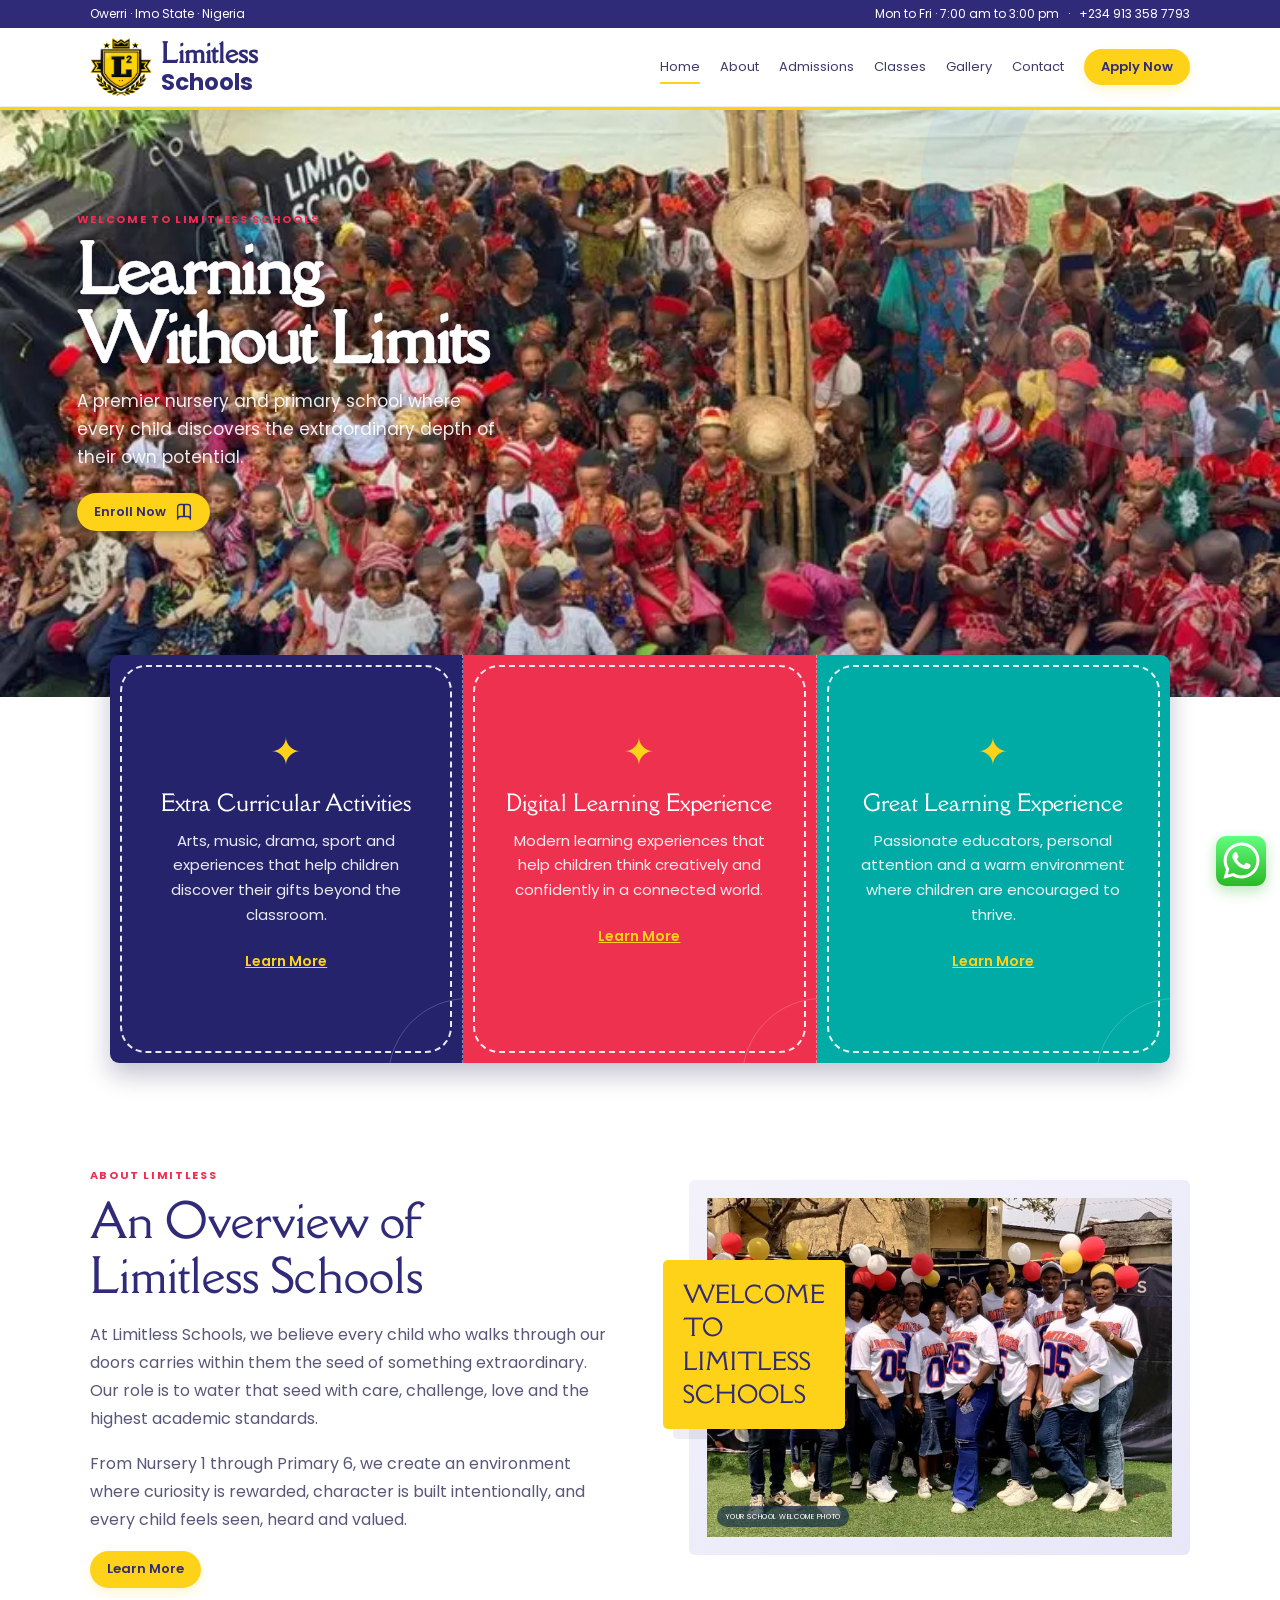
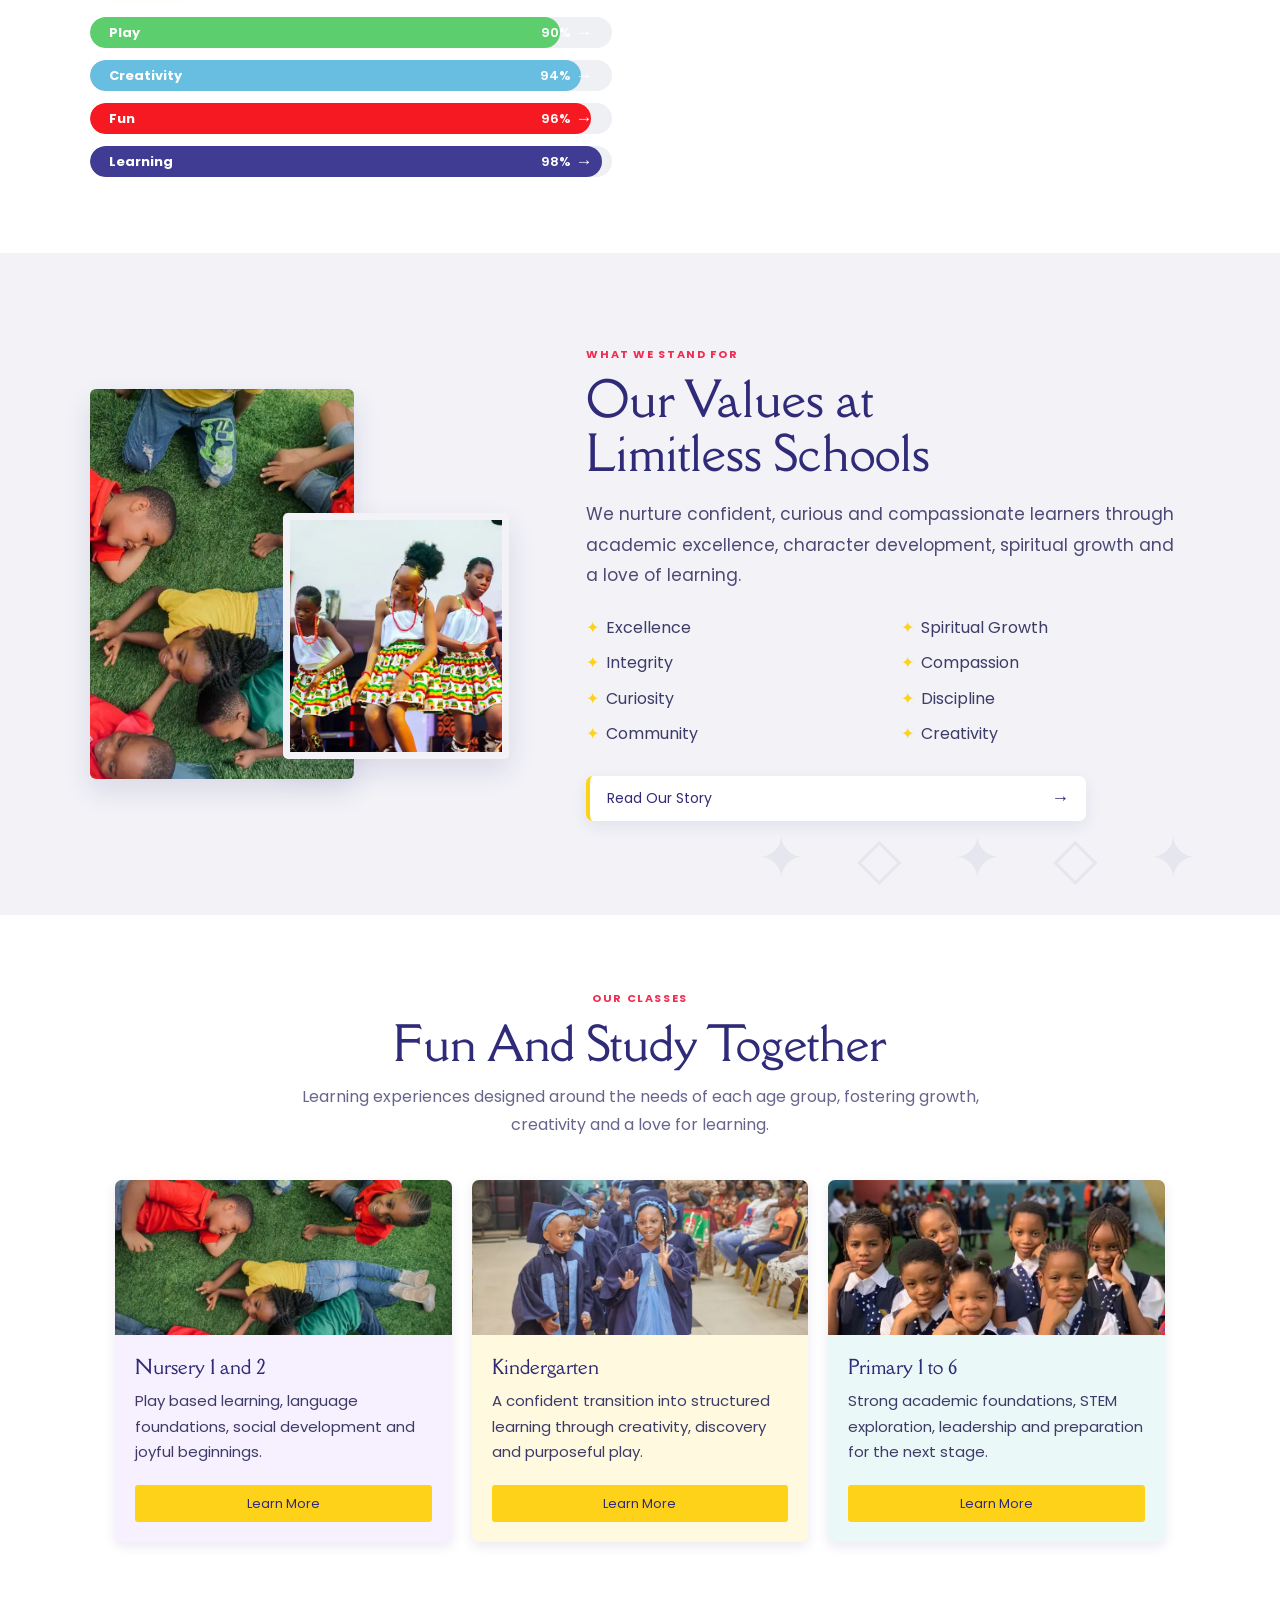
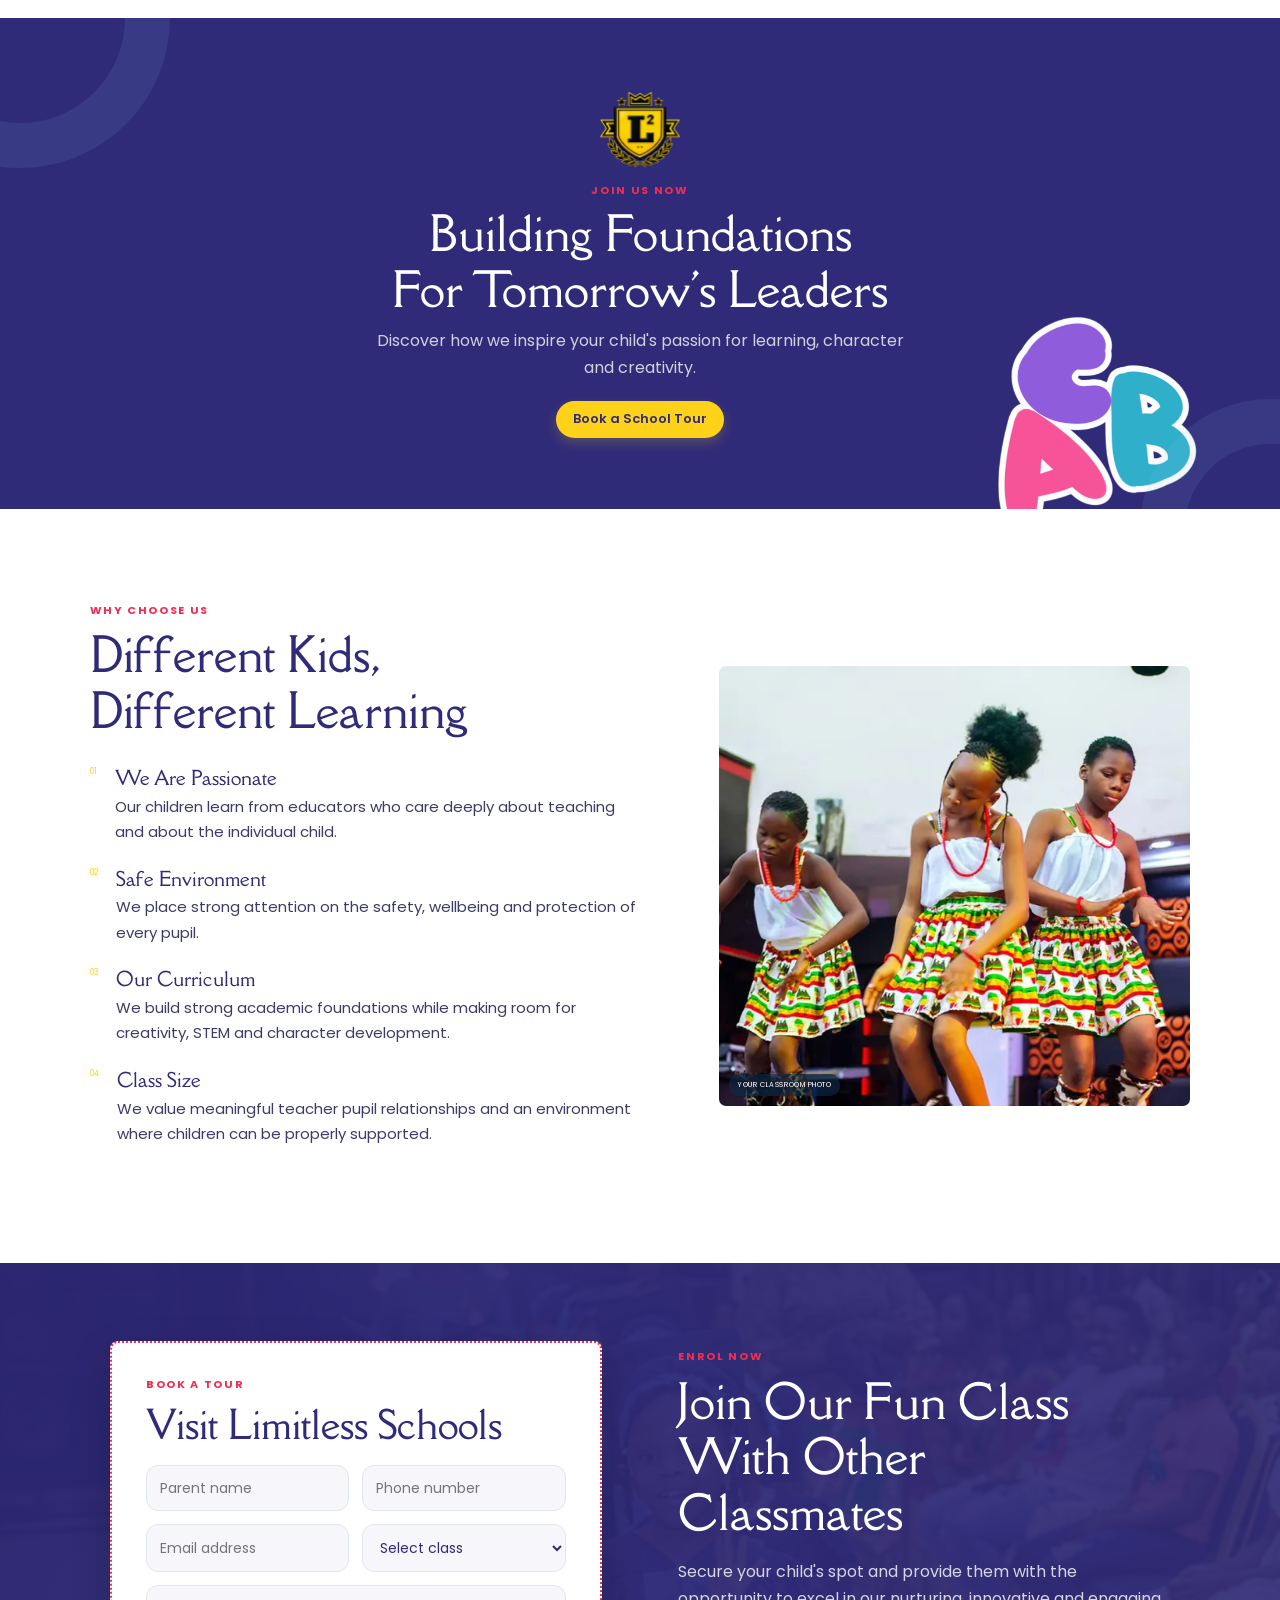
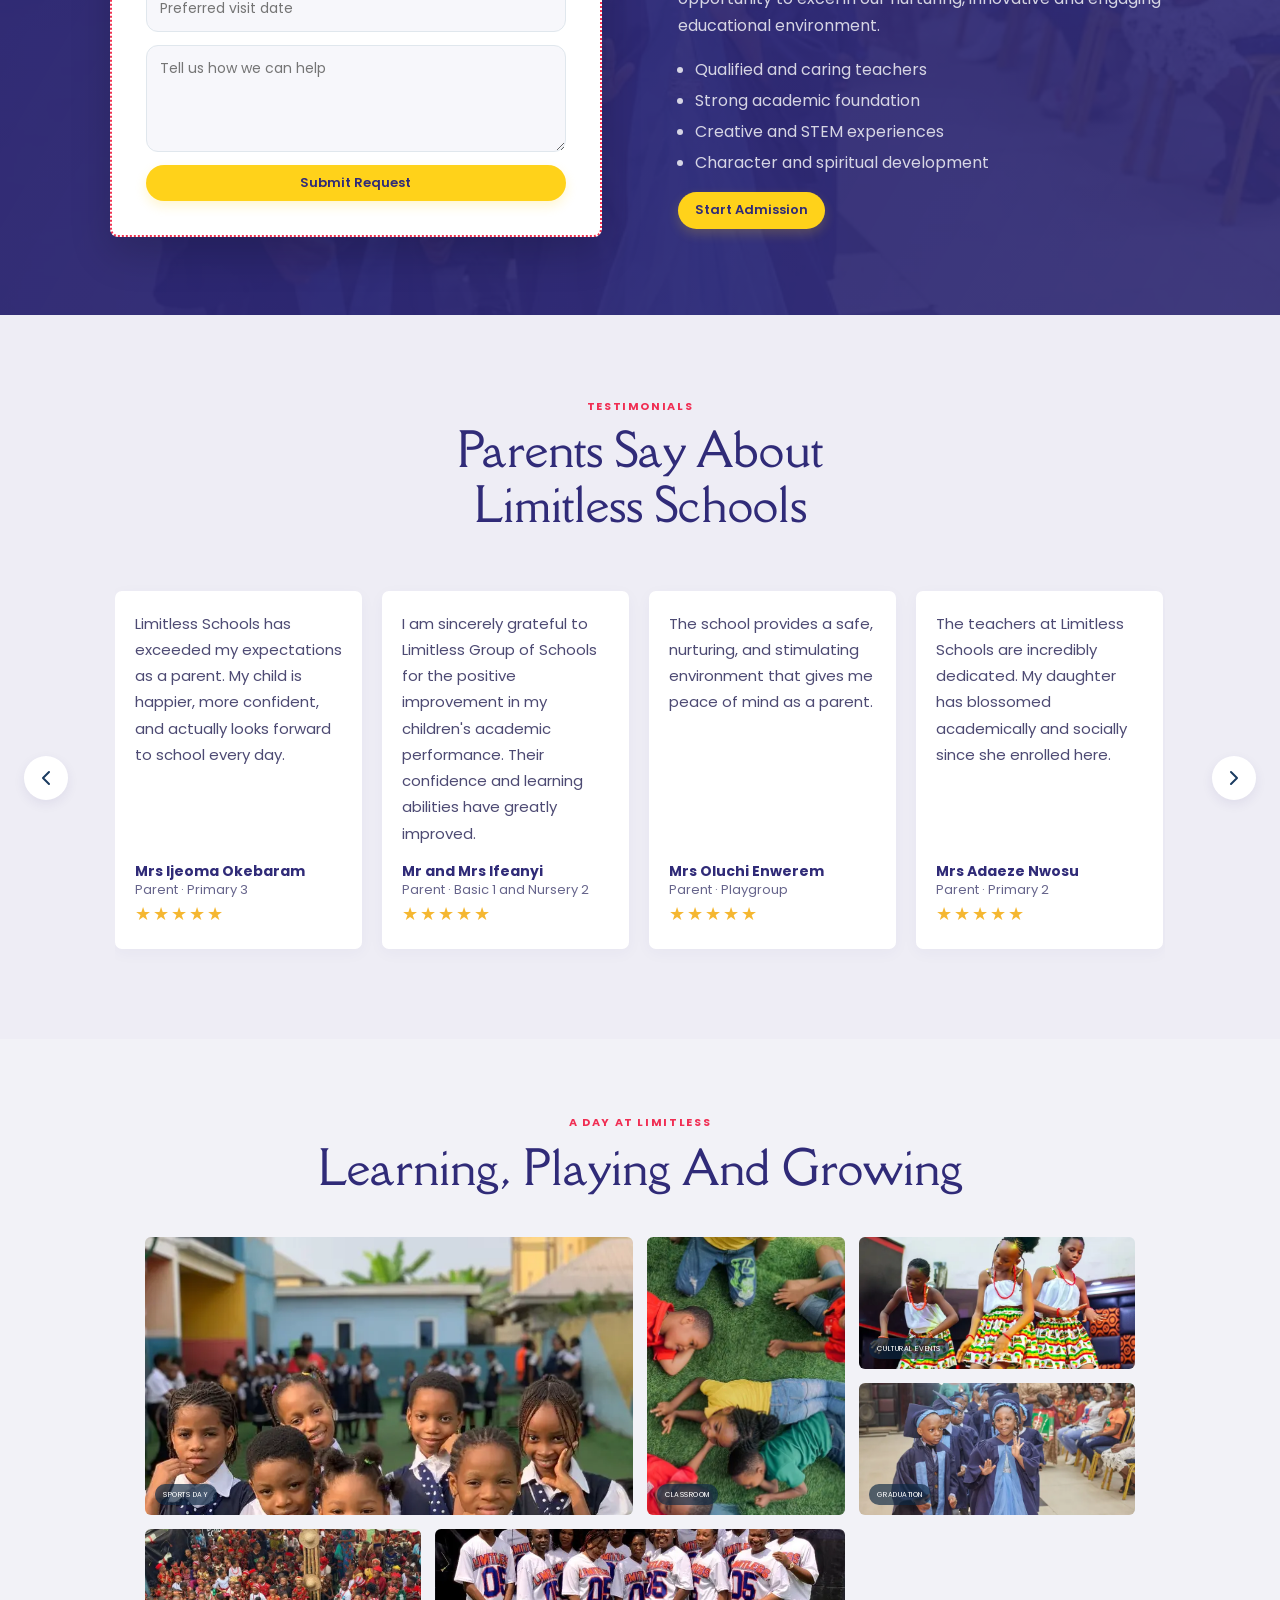
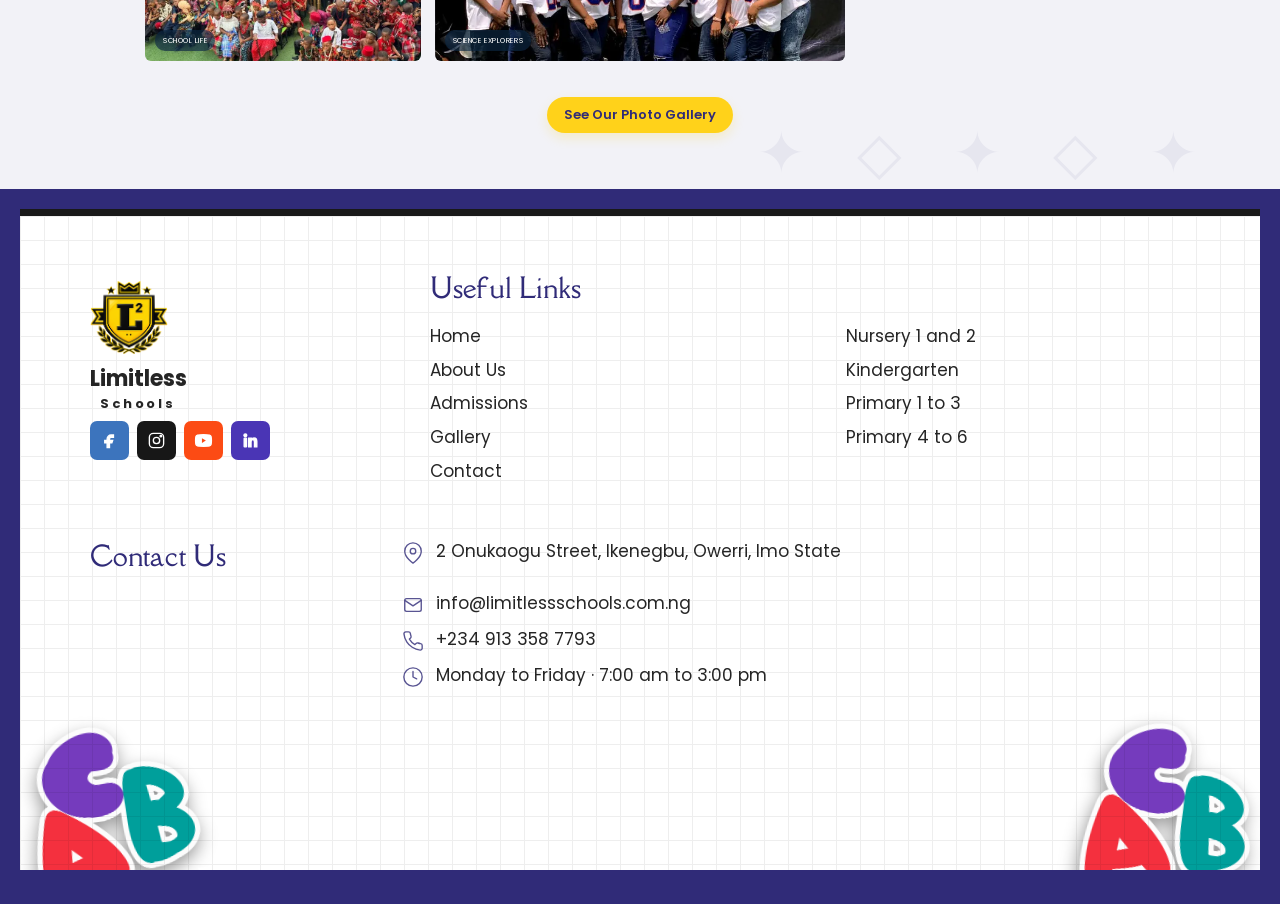
==== index.html @ 79d4da6c "Initial commit with Limitless Schools template" ====
<!doctype html><html lang="en"><head><meta charset="utf-8"><meta name="viewport" content="width=device-width,initial-scale=1"><title>Home | Limitless Schools</title><meta name="description" content="Limitless Schools in Owerri, Imo State. Nursery and primary education focused on excellence, character and limitless potential."><link rel="preconnect" href="https://fonts.googleapis.com"><link rel="preconnect" href="https://fonts.gstatic.com" crossorigin><link href="https://fonts.googleapis.com/css2?family=Della+Respira&family=Poppins:wght@400;500;600;700&display=swap" rel="stylesheet"><link rel="stylesheet" href="assets/css/style.css"></head><body><div class="topbar"><span>Owerri · Imo State · Nigeria</span><span>Mon to Fri · 7:00 am to 3:00 pm &nbsp; · &nbsp; +234 913 358 7793</span></div><header class="nav"><a class="brand" href="index.html"><img class="brandmark" src="assets/images/logo.png" alt="Limitless Schools logo"><span class="brandtext">Limitless<small>Schools</small></span></a><button class="menu" aria-label="Menu">☰</button><nav class="navlinks"><a class="active" href="index.html">Home</a><a class="" href="about.html">About</a><a class="" href="admissions.html">Admissions</a><a class="" href="classes.html">Classes</a><a class="" href="gallery.html">Gallery</a><a class="" href="contact.html">Contact</a><a class="navcta" href="admissions.html">Apply Now →</a></nav></header><main><section class="hero hero-carousel" aria-label="Limitless Schools highlights">
<div class="hero-slides" aria-live="polite">
  <div class="hero-slide active" data-title="Limits only exist in the mind"></div>
  <div class="hero-slide" data-title="Learning, Playing And Growing Together" data-kicker="A joyful place to learn" data-copy="We create memorable learning experiences that help children build confidence, character, creativity and curiosity."></div>
  <div class="hero-slide" data-title="Culture, Creativity And Confidence" data-kicker="Every child can shine" data-copy="From cultural expression to performance and teamwork, children are encouraged to discover their gifts."></div>
  <div class="hero-slide" data-title="Strong Foundations For A Limitless Future" data-kicker="Excellence with purpose" data-copy="Our nurturing environment combines strong academics with character, community and purposeful experiences."></div>
</div>
<div class="heroimg"></div><div class="heroart"></div><div class="hero-content"><p class="eyebrow hero-kicker">Welcome to Limitless Schools</p><h1 class="hero-title">Nurturing Young Minds,<br>Where Every Child's<br>Journey Begins</h1><p class="hero-copy">A premier nursery and primary school where every child discovers the extraordinary depth of their own potential.</p><a class="btn" href="admissions.html">Apply for Admission</a></div>
<div class="hero-controls"><button class="hero-prev" aria-label="Previous slide">‹</button><div class="hero-dots"><button class="hero-dot active" data-slide="0" aria-label="Go to slide 1"></button><button class="hero-dot" data-slide="1" aria-label="Go to slide 2"></button><button class="hero-dot" data-slide="2" aria-label="Go to slide 3"></button><button class="hero-dot" data-slide="3" aria-label="Go to slide 4"></button></div><button class="hero-next" aria-label="Next slide">›</button></div><div class="hero-progress"><span></span></div><div class="hero-features"><article class="feature"><div class="star">✦</div><h3>Extra Curricular Activities</h3><p>Arts, music, drama, sport and experiences that help children discover their gifts beyond the classroom.</p><a href="about.html">Learn More</a></article><article class="feature"><div class="star">✦</div><h3>Digital Learning Experience</h3><p>Modern learning experiences that help children think creatively and confidently in a connected world.</p><a href="about.html">Learn More</a></article><article class="feature"><div class="star">✦</div><h3>Great Learning Experience</h3><p>Passionate educators, personal attention and a warm environment where children are encouraged to thrive.</p><a href="classes.html">Learn More</a></article></div></section><section class="section split reveal"><div><p class="eyebrow">About Limitless</p><h2>An Overview of<br>Limitless Schools</h2><p class="copy">At Limitless Schools, we believe every child who walks through our doors carries within them the seed of something extraordinary. Our role is to water that seed with care, challenge, love and the highest academic standards.</p><p class="copy">From Nursery 1 through Primary 6, we create an environment where curiosity is rewarded, character is built intentionally, and every child feels seen, heard and valued.</p><a class="btn" href="about.html">Learn More →</a><div class="progress"><div class="progressrow">Play <b>90%</b><div class="track"><i style="width:90%"></i></div></div><div class="progressrow">Creativity <b>94%</b><div class="track"><i style="width:94%"></i></div></div><div class="progressrow">Fun <b>96%</b><div class="track"><i style="width:96%"></i></div></div><div class="progressrow">Learning <b>98%</b><div class="track"><i style="width:98%"></i></div></div></div></div><div class="about-visual"><div class="imagebox"><span>Your school welcome photo</span></div><div class="welcome">WELCOME<br>TO<br>LIMITLESS<br>SCHOOLS</div></div></section><section class="section gray values-grid reveal"><div class="layers"><div class="one"></div><div class="two"></div></div><div><p class="eyebrow">What We Stand For</p><h2>Our Values at<br>Limitless Schools</h2><p class="copy">We nurture confident, curious and compassionate learners through academic excellence, character development, spiritual growth and a love of learning.</p><ul class="values-list"><li>Excellence</li><li>Spiritual Growth</li><li>Integrity</li><li>Compassion</li><li>Curiosity</li><li>Discipline</li><li>Community</li><li>Creativity</li></ul><a class="pill" href="about.html">Read Our Story <span>→</span></a></div></section><section class="section reveal"><div class="center"><p class="eyebrow">Our Classes</p><h2>Fun And Study Together</h2><p>Learning experiences designed around the needs of each age group, fostering growth, creativity and a love for learning.</p></div><div class="cards"><article class="card"><div class="cardimg"><span>Nursery 1 and 2</span></div><div class="cardbody"><h3>Nursery 1 and 2</h3><p>Play based learning, language foundations, social development and joyful beginnings.</p></div><a class="cardlink" href="classes.html">Learn More →</a></article><article class="card"><div class="cardimg"><span>Kindergarten</span></div><div class="cardbody"><h3>Kindergarten</h3><p>A confident transition into structured learning through creativity, discovery and purposeful play.</p></div><a class="cardlink" href="classes.html">Learn More →</a></article><article class="card"><div class="cardimg"><span>Primary 1 to 6</span></div><div class="cardbody"><h3>Primary 1 to 6</h3><p>Strong academic foundations, STEM exploration, leadership and preparation for the next stage.</p></div><a class="cardlink" href="classes.html">Learn More →</a></article></div></section><section class="cta-band reveal"><div class="seal"><img src="assets/images/logo.png" alt="Limitless Schools"></div><p class="eyebrow">Join Us Now</p><h2>Building Foundations<br>For Tomorrow's Leaders</h2><p>Discover how we inspire your child's passion for learning, character and creativity.</p><a class="btn" href="admissions.html">Book a School Tour →</a></section><section class="section whygrid reveal"><div><p class="eyebrow">Why Choose Us</p><h2>Different Kids,<br>Different Learning</h2><div class="whyitem"><span>01</span><div><h3>We Are Passionate</h3><p>Our children learn from educators who care deeply about teaching and about the individual child.</p></div></div><div class="whyitem"><span>02</span><div><h3>Safe Environment</h3><p>We place strong attention on the safety, wellbeing and protection of every pupil.</p></div></div><div class="whyitem"><span>03</span><div><h3>Our Curriculum</h3><p>We build strong academic foundations while making room for creativity, STEM and character development.</p></div></div><div class="whyitem"><span>04</span><div><h3>Class Size</h3><p>We value meaningful teacher pupil relationships and an environment where children can be properly supported.</p></div></div></div><div class="whyimg"><span>Your classroom photo</span></div></section><section class="booking reveal"><div class="formbox"><p class="eyebrow">Book A Tour</p><h2>Visit Limitless Schools</h2><form class="formgrid"><div class="two"><input placeholder="Parent name"><input placeholder="Phone number"></div><div class="two"><input placeholder="Email address"><select><option>Select class</option><option>Nursery 1</option><option>Nursery 2</option><option>Kindergarten</option><option>Primary 1 to 3</option><option>Primary 4 to 6</option></select></div><input placeholder="Preferred visit date"><textarea rows="4" placeholder="Tell us how we can help"></textarea><button class="btn" type="button">Submit Request →</button></form></div><div class="bookingcopy"><p class="eyebrow">Enrol Now</p><h2>Join Our Fun Class With Other Classmates</h2><p>Secure your child's spot and provide them with the opportunity to excel in our nurturing, innovative and engaging educational environment.</p><ul><li>Qualified and caring teachers</li><li>Strong academic foundation</li><li>Creative and STEM experiences</li><li>Character and spiritual development</li></ul><a class="btn" href="admissions.html">Start Admission →</a></div></section><section class="testimonials reveal"><div class="center"><p class="eyebrow">Testimonials</p><h2>Parents Say About<br>Limitless Schools</h2></div><div class="test-carousel"><div class="test-prev" role="button" tabindex="0" aria-label="Previous"><svg width="24" height="24" viewBox="0 0 24 24" fill="none" stroke="currentColor" stroke-width="2" stroke-linecap="round" stroke-linejoin="round"><path d="M15 18l-6-6 6-6"/></svg></div><div class="testgrid"><article class="testimonial"><p>Limitless Schools has exceeded my expectations as a parent. My child is happier, more confident, and actually looks forward to school every day.</p><strong>Mrs Ijeoma Okebaram</strong><small>Parent · Primary 3</small><div class="stars">★★★★★</div></article><article class="testimonial"><p>I am sincerely grateful to Limitless Group of Schools for the positive improvement in my children's academic performance. Their confidence and learning abilities have greatly improved.</p><strong>Mr and Mrs Ifeanyi</strong><small>Parent · Basic 1 and Nursery 2</small><div class="stars">★★★★★</div></article><article class="testimonial"><p>The school provides a safe, nurturing, and stimulating environment that gives me peace of mind as a parent.</p><strong>Mrs Oluchi Enwerem</strong><small>Parent · Playgroup</small><div class="stars">★★★★★</div></article><article class="testimonial"><p>The teachers at Limitless Schools are incredibly dedicated. My daughter has blossomed academically and socially since she enrolled here.</p><strong>Mrs Adaeze Nwosu</strong><small>Parent · Primary 2</small><div class="stars">★★★★★</div></article><article class="testimonial"><p>What I love most about Limitless Schools is how they balance academics with character development. My son is becoming a well-rounded young leader.</p><strong>Mr Chukwuemeka Obi</strong><small>Parent · Primary 5</small><div class="stars">★★★★★</div></article><article class="testimonial"><p>From the moment we visited, we knew this was the right school for our children. The warmth, structure and excellence are evident everywhere.</p><strong>Mrs Ngozi Eze</strong><small>Parent · Nursery 1</small><div class="stars">★★★★★</div></article></div><div class="test-next" role="button" tabindex="0" aria-label="Next"><svg width="24" height="24" viewBox="0 0 24 24" fill="none" stroke="currentColor" stroke-width="2" stroke-linecap="round" stroke-linejoin="round"><path d="M9 18l6-6-6-6"/></svg></div></div></section><section class="section gray reveal"><div class="center"><p class="eyebrow">A Day At Limitless</p><h2>Learning, Playing And Growing</h2></div><div class="gallerygrid"><div class="galleryitem wide tall"><span>Sports Day</span></div><div class="galleryitem tall"><span>Classroom</span></div><div class="galleryitem"><span>Cultural Events</span></div><div class="galleryitem"><span>Graduation</span></div><div class="galleryitem"><span>School Life</span></div><div class="galleryitem wide"><span>Science Explorers</span></div></div><div style="text-align:center"><a class="btn" href="gallery.html">See Our Photo Gallery →</a></div></section></main><footer><div class="footergrid"><div><a class="brand footbrand" href="index.html"><img class="brandmark" src="assets/images/logo.png" alt="Limitless Schools logo"><span class="brandtext">Limitless<small>Schools</small></span></a><p>Limits only exist in the mind.</p><p>Shaping curious, confident, and compassionate young leaders in Owerri.</p></div><div><h4>Useful Links</h4><a href="index.html">Home</a><a href="about.html">About Us</a><a href="admissions.html">Admissions</a><a href="gallery.html">Gallery</a><a href="contact.html">Contact</a></div><div><h4>Programmes</h4><a href="classes.html">Nursery 1 and 2</a><a href="classes.html">Kindergarten</a><a href="classes.html">Primary 1 to 3</a><a href="classes.html">Primary 4 to 6</a></div><div class="contact-info"><h4>Contact Us</h4><span><svg width="18" height="18" viewBox="0 0 24 24" fill="none" stroke="currentColor" stroke-width="1.5" stroke-linecap="round" stroke-linejoin="round"><path d="M21 10c0 7-9 13-9 13s-9-6-9-13a9 9 0 0 1 18 0z"/><circle cx="12" cy="10" r="3"/></svg>2 Onukaogu Street, Ikenegbu, Owerri, Imo State</span><a href="mailto:info@limitlessschools.com.ng"><svg width="18" height="18" viewBox="0 0 24 24" fill="none" stroke="currentColor" stroke-width="1.5" stroke-linecap="round" stroke-linejoin="round"><rect x="3" y="5" width="18" height="14" rx="2"/><path d="M3 7l9 6 9-6"/></svg>info@limitlessschools.com.ng</a><a href="tel:+2349133587793"><svg width="18" height="18" viewBox="0 0 24 24" fill="none" stroke="currentColor" stroke-width="1.5" stroke-linecap="round" stroke-linejoin="round"><path d="M22 16.92v3a2 2 0 0 1-2.18 2 19.79 19.79 0 0 1-8.63-3.07 19.5 19.5 0 0 1-6-6 19.79 19.79 0 0 1-3.07-8.67A2 2 0 0 1 4.11 2h3a2 2 0 0 1 2 1.72 12.84 12.84 0 0 0 .7 2.81 2 2 0 0 1-.45 2.11L8.09 9.91a16 16 0 0 0 6 6l1.27-1.27a2 2 0 0 1 2.11-.45 12.84 12.84 0 0 0 2.81.7A2 2 0 0 1 22 16.92z"/></svg>+234 913 358 7793</a><span><svg width="18" height="18" viewBox="0 0 24 24" fill="none" stroke="currentColor" stroke-width="1.5" stroke-linecap="round" stroke-linejoin="round"><circle cx="12" cy="12" r="10"/><path d="M12 6v6l4 2"/></svg>Monday to Friday · 7:00 am to 3:00 pm</span></div></div><div class="bottom"><span>© 2026 Limitless Schools. All rights reserved.</span><span>Excellence · Integrity · Limitless Potential</span></div></footer><a class="wa" href="https://wa.me/2349133587793" aria-label="WhatsApp">◔</a><script src="assets/js/main.js"></script></body></html>
---- assets/css/style.css ----
@import url('https://fonts.googleapis.com/css2?family=Della+Respira&family=Poppins:wght@400;500;600;700&display=swap');
:root{--navy:#1A3B60;--blue:#8CBAE6;--gold:#E2A42D;--mist:#f3f6f8;--ink:#263b50;--muted:#647588;--line:#dce5ec;--white:#fff;--shadow:0 14px 40px rgba(26,59,96,.12)}
*,*::before,*::after{box-sizing:border-box}html{scroll-behavior:smooth;overflow-x:hidden}body{margin:0;max-width:100%;overflow-x:hidden;font-family:"Della Respira",serif;color:var(--ink);background:#fff;line-height:1.65;-webkit-font-smoothing:antialiased}img{display:block;max-width:100%;height:auto}a{color:inherit;text-decoration:none}button,input,select,textarea{font:inherit}button{cursor:pointer}.topbar{min-height:31px;padding:6px clamp(16px,6vw,88px);display:flex;justify-content:space-between;align-items:center;gap:20px;background:var(--navy);color:#fff;font-size:9px}.nav{position:sticky;top:0;z-index:50;min-height:68px;padding:10px clamp(16px,6vw,88px);display:flex;align-items:center;justify-content:space-between;gap:24px;background:#fff;box-shadow:0 2px 18px rgba(26,59,96,.08)}.brand{display:flex;align-items:center;gap:9px;min-width:0;color:var(--navy)}.brandmark{flex:0 0 62px;width:62px;height:62px;border-radius:50%;display:block;object-fit:contain;align-self:center}.brandtext{font-size:35px;line-height:1.2;white-space:nowrap;align-self:center;display:flex;flex-direction:column;justify-content:center}.brandtext small{display:block;margin-top:3px;font-family:"Poppins",sans-serif;font-size:20px;line-height:1.2}.navlinks{display:flex;align-items:center;gap:22px;min-width:0;font-size:9px}.navlinks a{position:relative;white-space:nowrap}.navlinks a:not(.navcta)::after{content:"";position:absolute;left:0;bottom:-7px;width:0;height:2px;background:var(--gold);transition:width .25s}.navlinks a:hover::after,.navlinks a.active::after{width:100%}.navcta,.btn{display:inline-flex;align-items:center;justify-content:center;gap:9px;border:0;border-radius:24px;padding:11px 18px;background:var(--gold);color:var(--navy);font-size:9px;box-shadow:0 8px 20px rgba(226,164,45,.18);transition:transform .25s,box-shadow .25s}.navcta:hover,.btn:hover{transform:translateY(-2px);box-shadow:0 12px 28px rgba(226,164,45,.3)}.menu{display:none;border:0;background:transparent;color:var(--navy);font-size:24px}
.hero{position:relative;min-height:650px;padding:0 clamp(16px,6vw,88px);display:flex;align-items:flex-start;overflow:hidden;background:var(--navy)}.heroimg{position:absolute;inset:0;background-image:linear-gradient(90deg,rgba(13,39,63,.92),rgba(26,59,96,.72) 43%,rgba(26,59,96,.28)),url("../images/photo5.webp");background-size:cover;background-position:center 35%}.heroart{position:absolute;right:-160px;top:-170px;width:520px;height:520px;border-radius:50%;border:90px solid rgba(140,186,230,.14)}.hero-content{position:relative;z-index:2;max-width:670px;padding-top:112px;color:#fff}.eyebrow{margin:0 0 8px;color:var(--gold);font-size:9px;line-height:1.4;letter-spacing:.15em;text-transform:uppercase}.hero h1{margin:0 0 14px;font-size:clamp(42px,6vw,74px);line-height:1.02;letter-spacing:-.02em}.hero-content>p:not(.eyebrow){max-width:520px;margin:0 0 22px;color:rgba(255,255,255,.9);font-size:12px}.hero-features{position:absolute;z-index:4;left:clamp(16px,6vw,88px);right:clamp(16px,6vw,88px);bottom:0;display:grid;grid-template-columns:repeat(3,minmax(0,1fr));box-shadow:0 14px 35px rgba(0,0,0,.18)}.feature{min-width:0;min-height:168px;padding:18px 20px;color:#fff;border-right:1px dashed rgba(255,255,255,.45)}.feature:last-child{border-right:0}.feature:nth-child(1){background:var(--navy)}.feature:nth-child(2){background:#d64f49}.feature:nth-child(3){background:#139b96}.star{color:var(--gold);font-size:16px}.feature h3{margin:5px 0 6px;font-size:13px;line-height:1.3}.feature p{margin:0 0 7px;font-size:8.5px;line-height:1.55;color:rgba(255,255,255,.9)}.feature a{font-size:8px;text-decoration:underline}
.section{width:100%;max-width:100%;padding:84px clamp(16px,8vw,116px)}.section.split{display:grid;grid-template-columns:minmax(0,1.1fr) minmax(0,.9fr);gap:7%;align-items:center}h1,h2,h3,h4,p{overflow-wrap:anywhere}h2{margin:0 0 17px;color:var(--navy);font-size:clamp(30px,4vw,50px);line-height:1.14}.copy{font-size:10px;line-height:1.8;color:var(--ink);max-width:700px}.about-visual{position:relative;min-height:400px;padding:25px;background:var(--mist)}.imagebox,.whyimg,.personphoto,.classimg,.map{overflow:hidden;background:var(--blue);position:relative}.imagebox{min-height:350px;background-image:url("../images/photo7.webp");background-size:cover;background-position:center}.imagebox span,.whyimg span,.personphoto span,.classimg span,.galleryitem span{position:absolute;left:10px;bottom:10px;padding:5px 8px;border-radius:10px;color:#fff;background:rgba(13,40,68,.65);font-size:7px;letter-spacing:.08em;text-transform:uppercase}.welcome{position:absolute;left:0;top:105px;padding:14px 16px;background:var(--navy);color:#fff;font-size:18px;line-height:1.45;box-shadow:var(--shadow)}.progress{margin-top:22px;max-width:520px}.progressrow{font-size:8px;margin:7px 0}.progressrow b{float:right;font-weight:400}.track{height:5px;margin-top:4px;border-radius:99px;background:#e8eef3;overflow:hidden}.track i{display:block;height:100%;background:var(--navy);border-radius:99px}
.gray{background:#f1f3f3}.values-grid{display:grid;grid-template-columns:minmax(0,1fr) minmax(0,1fr);gap:8%;align-items:center}.layers{height:420px;position:relative}.layers .one,.layers .two{position:absolute;background-size:cover;background-position:center;border-radius:5px;box-shadow:var(--shadow)}.layers .one{left:0;top:0;width:58%;height:100%;background-image:url("../images/photo2.webp")}.layers .two{right:0;bottom:20px;width:50%;height:67%;border:7px solid #f1f3f3;background-image:url("../images/photo1.webp")}.values-list{padding:0;margin:20px 0;display:grid;grid-template-columns:repeat(2,minmax(0,1fr));gap:6px 16px;list-style:none;font-size:9px}.values-list li::before{content:"✦";color:var(--gold);margin-right:7px}.pill{display:flex;justify-content:space-between;align-items:center;max-width:430px;padding:9px 14px;border-radius:22px;background:#fff;color:var(--navy);box-shadow:0 5px 16px rgba(26,59,96,.08);font-size:8px}
.center{text-align:center;max-width:700px;margin:0 auto 36px}.center>p:not(.eyebrow){font-size:9px;color:var(--muted)}.cards{display:grid;grid-template-columns:repeat(3,minmax(0,1fr));gap:14px}.card{min-width:0;overflow:hidden;border:1px solid var(--line);border-radius:5px;background:#fff;box-shadow:0 6px 18px rgba(26,59,96,.08);transition:.25s}.card:hover{transform:translateY(-5px);box-shadow:0 16px 30px rgba(26,59,96,.13)}.cardimg{height:210px;background-size:cover;background-position:center}.card:nth-child(1) .cardimg{background-image:url("../images/photo2.webp")}.card:nth-child(2) .cardimg{background-image:url("../images/photo4.webp")}.card:nth-child(3) .cardimg{background-image:url("../images/photo5.webp");background-position:center 70%}.cardimg span{display:none}.cardbody{padding:16px}.cardbody h3{margin:0 0 7px;color:var(--navy);font-size:15px}.cardbody p{margin:0;min-height:52px;font-size:8.5px}.cardlink{display:block;margin:0 16px 16px;padding:8px;text-align:center;background:var(--gold);border-radius:2px;color:var(--navy);font-size:8px}
.cta-band{position:relative;overflow:hidden;padding:72px 16px;text-align:center;background:var(--navy);color:#fff}.cta-band::before,.cta-band::after{content:"";position:absolute;border-radius:50%;border:45px solid rgba(140,186,230,.1)}.cta-band::before{width:300px;height:300px;left:-130px;top:-150px}.cta-band::after{width:260px;height:260px;right:-120px;bottom:-150px}.seal{position:relative;z-index:1;width:80px;height:80px;margin:0 auto 14px;display:grid;place-items:center}.seal img{width:100%;height:100%;object-fit:contain}.cta-band h2{position:relative;z-index:1;color:#fff;margin-bottom:10px}.cta-band>p:not(.eyebrow){position:relative;z-index:1;max-width:550px;margin:0 auto 20px;font-size:9px;color:rgba(255,255,255,.78)}.whygrid{display:grid;grid-template-columns:minmax(0,1fr) minmax(0,1fr);gap:8%;align-items:center}.whyitem{display:flex;gap:16px;margin:17px 0}.whyitem>span{color:var(--gold);font-size:8px;flex:0 0 auto}.whyitem h3{margin:0 0 3px;color:var(--navy);font-size:13px}.whyitem p{margin:0;font-size:8.5px}.whyimg{min-height:490px;background-image:url("../images/photo1.webp");background-size:cover;background-position:center}
.booking{display:grid;grid-template-columns:minmax(0,1fr) minmax(0,1fr);gap:8%;padding:84px clamp(16px,8vw,116px);background:var(--navy);color:#fff}.formbox{min-width:0;padding:28px;border:2px dotted var(--gold);border-radius:8px;background:#fff;color:var(--ink);box-shadow:0 16px 40px rgba(0,0,0,.18)}.formbox h2{font-size:30px}.formgrid{display:grid;gap:10px}.two{display:grid;grid-template-columns:repeat(2,minmax(0,1fr));gap:10px}input,select,textarea{width:100%;min-width:0;border:1px solid #e0e7ed;border-radius:5px;padding:10px;background:#f7f9fb;color:var(--ink);font-size:9px;outline:none}textarea{resize:vertical}.bookingcopy{padding:25px 0}.bookingcopy h2{color:#fff}.bookingcopy>p:not(.eyebrow),.bookingcopy li{font-size:9px;color:rgba(255,255,255,.8)}.bookingcopy ul{padding-left:17px;line-height:2}
.testimonials{background:#eeedf5;padding:84px 0;overflow:hidden}.testimonials .center{padding:0 clamp(16px,8vw,116px)}.test-carousel{position:relative;display:flex;align-items:center;padding:0 24px;max-width:1400px;margin:0 auto}.test-prev,.test-next{flex:0 0 auto;width:44px;height:44px;border-radius:50%;border:none;background:#fff;color:#1A3B60;display:grid;place-items:center;cursor:pointer;box-shadow:0 4px 12px rgba(48,43,120,.08);transition:.25s;z-index:2}.test-prev{margin-right:-10px}.test-next{margin-left:-10px}.test-prev:hover,.test-next:hover{background:#1A3B60;color:#fff}.test-prev svg,.test-next svg{stroke:currentColor;width:24px;height:24px}.testgrid{display:flex;gap:18px;overflow-x:auto;scroll-behavior:smooth;scroll-snap-type:x mandatory;-ms-overflow-style:none;scrollbar-width:none;padding:16px 4px 32px 4px;width:100%}.testgrid::-webkit-scrollbar{display:none}.testimonial{flex:0 0 calc(25% - 13.5px);scroll-snap-align:start;border-radius:14px;padding:28px 24px;background:#fff;border:none;box-shadow:0 4px 16px rgba(48,43,120,.04);display:flex;flex-direction:column;overflow:hidden;transition:transform .3s ease,box-shadow .3s ease}.testimonial:hover{transform:translateY(-5px);box-shadow:0 12px 28px rgba(48,43,120,.08)}.testimonial>p{font-size:14px;line-height:1.7;color:#4d4a73;margin:0 0 18px;flex-grow:1;font-style:normal}.testimonial strong{display:block;color:var(--navy);font-size:15px;font-weight:700;margin-bottom:2px}.testimonial small{display:block;font-size:12px;color:var(--muted);margin-bottom:10px}.stars{color:#f5b731;font-size:18px;letter-spacing:2px}
.gallerygrid{display:grid;grid-template-columns:repeat(4,minmax(0,1fr));grid-auto-rows:155px;gap:10px;margin-bottom:30px}.galleryitem{position:relative;min-width:0;min-height:0;overflow:hidden;border-radius:7px;background-size:cover;background-position:center}.galleryitem:nth-child(1){background-image:url("../images/photo5.webp")}.galleryitem:nth-child(2){background-image:url("../images/photo2.webp")}.galleryitem:nth-child(3){background-image:url("../images/photo1.webp")}.galleryitem:nth-child(4){background-image:url("../images/photo4.webp")}.galleryitem:nth-child(5){background-image:url("../images/photo3.webp")}.galleryitem:nth-child(6){background-image:url("../images/photo7.webp")}.galleryitem:nth-child(7){background-image:url("../images/photo1.webp")}.galleryitem:nth-child(8){background-image:url("../images/photo2.webp")}.galleryitem:nth-child(9){background-image:url("../images/photo4.webp")}.galleryitem:nth-child(10){background-image:url("../images/photo3.webp")}.galleryitem:nth-child(11){background-image:url("../images/photo5.webp")}.galleryitem:nth-child(12){background-image:url("../images/photo7.webp")}.galleryitem.wide{grid-column:span 2}.galleryitem.tall{grid-row:span 2}.pagehero{min-height:320px;padding:70px clamp(16px,8vw,116px);display:flex;align-items:center;color:#fff;background:linear-gradient(90deg,rgba(13,39,63,.94),rgba(26,59,96,.72)),url("../images/photo5.webp") center/cover}.pagehero h1{margin:0 0 12px;font-size:clamp(40px,6vw,68px);line-height:1.05}.pagehero>div{max-width:760px}.pagehero>div>p:last-child{margin:0;font-size:11px;color:rgba(255,255,255,.88)}
.timeline{display:grid;grid-template-columns:repeat(4,minmax(0,1fr));gap:12px}.timelineitem{padding:18px;border:1px solid var(--line);background:#fff;border-radius:5px}.year{display:inline-block;margin-bottom:12px;padding:5px 9px;border-radius:20px;background:var(--gold);color:var(--navy);font-size:8px}.timelineitem h3{margin:0 0 6px;color:var(--navy);font-size:13px}.timelineitem p{margin:0;font-size:8.5px}.valuecards{display:grid;grid-template-columns:repeat(4,minmax(0,1fr));gap:12px}.valuecard{padding:18px;border:1px solid var(--line);background:#fff;border-radius:5px}.valuecard h3{margin:0 0 6px;color:var(--navy);font-size:13px}.valuecard p{margin:0;font-size:8.5px}.achievement{margin:10px 0;padding:17px 20px;border-left:4px solid var(--gold);background:var(--mist)}.achievement h3{margin:0 0 5px;color:var(--navy);font-size:12px}.achievement p{margin:0;font-size:8.5px}.team{display:grid;grid-template-columns:repeat(2,minmax(0,1fr));gap:15px}.personcard{display:grid;grid-template-columns:150px minmax(0,1fr);gap:16px;padding:12px;border:1px solid var(--line);border-radius:5px}.personphoto{min-height:200px;background-size:cover;background-position:center}.personcard:nth-child(1) .personphoto{background-image:url("../images/photo7.webp")}.personcard:nth-child(2) .personphoto{background-image:url("../images/photo3.webp")}.personcopy h3{margin:8px 0 2px;color:var(--navy);font-size:14px}.personcopy p{font-size:8.5px}
.admissiongrid{display:grid;grid-template-columns:minmax(0,1.15fr) minmax(0,.85fr);gap:8%;align-items:start}.steps{display:grid;gap:12px}.step{display:grid;grid-template-columns:48px minmax(0,1fr);gap:13px;padding:16px;border:1px solid var(--line);border-radius:5px}.num{width:42px;height:42px;border-radius:50%;display:grid;place-items:center;background:var(--navy);color:#fff;font-size:8px}.step h3{margin:0 0 5px;color:var(--navy);font-size:13px}.step p{margin:0;font-size:8.5px}.sidebox{padding:24px;border-radius:6px;background:var(--navy);color:#fff}.sidebox h3{margin-top:0;font-size:18px}.sidebox p,.sidebox li{font-size:8.5px}.sidebox .btn{margin-top:10px}
.classbig{display:grid;grid-template-columns:minmax(0,.9fr) minmax(0,1.1fr);min-height:380px;margin-bottom:20px;border:1px solid var(--line);border-radius:7px;overflow:hidden;background:#fff;box-shadow:var(--shadow)}.classbig:nth-child(even){grid-template-columns:minmax(0,1.1fr) minmax(0,.9fr)}.classbig:nth-child(even) .classimg{order:2}.classimg{min-height:380px;background-size:cover;background-position:center}.classbig:nth-child(2) .classimg{background-image:url("../images/photo2.webp")}.classbig:nth-child(3) .classimg{background-image:url("../images/photo4.webp")}.classbig:nth-child(4) .classimg{background-image:url("../images/photo5.webp")}.classinfo{padding:42px}.classinfo h2{font-size:35px}.classinfo p:not(.eyebrow),.classinfo li{font-size:9px}.classinfo ul{padding-left:18px}.filters{display:flex;flex-wrap:wrap;justify-content:center;gap:12px;margin-bottom:34px}.filter{border:1px solid var(--line);border-radius:24px;background:#fff;color:var(--navy);padding:10px 20px;font-size:13px;font-family:"Poppins",sans-serif;font-weight:500;transition:.25s}.filter.active,.filter:hover{background:var(--gold);border-color:var(--gold)}.galleryitem.is-hidden{display:none}.contactgrid{display:grid;grid-template-columns:minmax(0,1fr) minmax(0,1fr);gap:8%;align-items:start}.contactcards{display:grid;grid-template-columns:repeat(2,minmax(0,1fr));gap:10px;margin-top:25px}.contactcard{padding:15px;border:1px solid var(--line);border-radius:5px;background:#fff}.contactcard h3{margin:0 0 4px;color:var(--navy);font-size:11px}.contactcard p{margin:0;font-size:8.5px}.socials{display:flex;gap:8px;margin-top:18px}.socials a{width:30px;height:30px;border-radius:50%;display:grid;place-items:center;background:var(--navy);color:#fff;font-size:8px}.map{height:320px;display:grid;place-items:center;text-align:center;padding:20px;color:#fff;background:linear-gradient(135deg,rgba(26,59,96,.88),rgba(140,186,230,.72)),url("../images/photo5.webp") center/cover;font-size:10px}
footer{padding:54px clamp(16px,8vw,116px) 18px;background:#0d2a47;color:rgba(255,255,255,.72)}.footergrid{display:grid;grid-template-columns:1.35fr 1fr 1fr 1.25fr;gap:34px}.footbrand{color:#fff;margin-bottom:12px}.footergrid p,.footergrid a,.footergrid span{display:block;margin:7px 0;font-size:8.5px}.contact-info a,.contact-info span{display:flex;align-items:flex-start;gap:8px}.contact-info svg{flex:0 0 auto;margin-top:2px;opacity:0.8}.footergrid h4{margin:0 0 12px;color:#fff;font-size:10px}.bottom{display:flex;justify-content:space-between;gap:20px;border-top:1px solid rgba(255,255,255,.12);margin-top:35px;padding-top:14px;font-size:7.5px}.wa{position:fixed;z-index:60;right:14px;bottom:14px;width:34px;height:34px;border-radius:50%;display:grid;place-items:center;background:#25d366;color:#fff;box-shadow:0 8px 20px rgba(0,0,0,.2)}.reveal{opacity:0;transform:translateY(18px);transition:opacity .65s ease,transform .65s ease}.reveal.visible{opacity:1;transform:none}
@media(max-width:1050px){.navlinks{gap:14px}.section{padding-left:6%;padding-right:6%}.hero-features{left:6%;right:6%}.valuecards{grid-template-columns:repeat(2,minmax(0,1fr))}.timeline{grid-template-columns:repeat(2,minmax(0,1fr))}.footergrid{grid-template-columns:repeat(2,minmax(0,1fr))}.testimonial{flex:0 0 calc(33.333% - 12px)}}
@media(max-width:780px){.topbar{display:none}.nav{min-height:62px;padding:8px 16px}.menu{display:block}.navlinks{display:none;position:absolute;top:62px;left:0;right:0;padding:18px 16px;flex-direction:column;align-items:stretch;gap:14px;background:#fff;box-shadow:0 12px 25px rgba(26,59,96,.14)}.navlinks.open{display:flex}.navcta{text-align:center}.hero{min-height:800px;padding:0 16px}.hero-content{padding-top:80px}.hero h1{font-size:46px}.hero-content>p:not(.eyebrow){font-size:10px}.hero-features{left:16px;right:16px;grid-template-columns:1fr}.feature{min-height:110px;padding:12px 15px;border-right:0;border-bottom:1px dashed rgba(255,255,255,.4)}.feature:last-child{border-bottom:0}.section{padding:62px 16px}.section.split,.values-grid,.whygrid,.booking,.admissiongrid,.contactgrid{grid-template-columns:1fr;gap:32px}.about-visual{min-height:330px}.layers{height:310px}.cards{grid-template-columns:1fr}.cardimg{height:220px}.two{grid-template-columns:1fr}.gallerygrid{grid-template-columns:1fr 1fr;grid-auto-rows:135px}.galleryitem.wide{grid-column:span 2}.galleryitem.tall{grid-row:span 2}.timeline{grid-template-columns:1fr}.valuecards{grid-template-columns:1fr}.team{grid-template-columns:1fr}.personcard{grid-template-columns:110px minmax(0,1fr)}.personphoto{min-height:160px}.classbig,.classbig:nth-child(even){grid-template-columns:1fr}.classbig:nth-child(even) .classimg{order:0}.classimg{min-height:250px}.classinfo{padding:25px}.classinfo h2{font-size:30px}.contactcards{grid-template-columns:1fr}.map{height:260px}.footergrid{grid-template-columns:1fr}.bottom{flex-direction:column;gap:5px}.test-carousel{flex-wrap:wrap;justify-content:center;padding:0 16px}.testgrid{order:-1;flex:1 1 100%}.test-prev,.test-next{margin:10px}.testimonial{flex:0 0 100%}}
@media(max-width:430px){.brandtext{font-size:18px}.brandtext small{font-size:16px}.brandmark{width:36px;height:36px;flex-basis:36px}.hero{min-height:780px}.hero h1{font-size:40px}.hero-content{padding-top:62px}.gallerygrid{grid-template-columns:1fr;grid-auto-rows:180px}.galleryitem.wide,.galleryitem.tall{grid-column:span 1;grid-row:span 1}}
@media(prefers-reduced-motion:reduce){html{scroll-behavior:auto}.reveal{opacity:1;transform:none;transition:none}}


/* Readable body typography: Della Respira for display text, Poppins for descriptions. */
p, li, .copy, .feature p, .cardbody p, .center>p:not(.eyebrow), .cta-band>p:not(.eyebrow),
.whyitem p, .bookingcopy>p:not(.eyebrow), .bookingcopy li, .testimonial>p, .testimonial small,
.timelineitem p, .valuecard p, .achievement p, .personcopy p, .step p, .sidebox p, .sidebox li,
.classinfo p:not(.eyebrow), .classinfo li, .contactcard p, .footergrid p, .footergrid a, .footergrid span,
.pagehero>div>p:last-child, input, select, textarea {
  font-family:"Poppins",sans-serif;
}
.copy{font-size:14px;line-height:1.85}
.hero-content>p:not(.eyebrow){font-size:15px;line-height:1.8}
.feature p{font-size:12px;line-height:1.7}
.center>p:not(.eyebrow){font-size:13px;line-height:1.8}
.cardbody p{font-size:13px;line-height:1.75}
.cta-band>p:not(.eyebrow){font-size:13px;line-height:1.8}
.whyitem p{font-size:13px;line-height:1.75}
.bookingcopy>p:not(.eyebrow), .bookingcopy li{font-size:13px;line-height:1.8}
.testimonial>p{font-size:13px;line-height:1.75}
.timelineitem p,.valuecard p,.achievement p,.personcopy p,.step p,.sidebox p,.sidebox li,.classinfo p:not(.eyebrow),.classinfo li,.contactcard p{font-size:13px;line-height:1.8}
.pagehero>div>p:last-child{font-size:14px;line-height:1.8}
.footergrid p,.footergrid a,.footergrid span{font-size:11px;line-height:1.7}
input,select,textarea{font-size:12px}
@media(max-width:780px){
  .hero-content>p:not(.eyebrow){font-size:13px}
  .feature p{font-size:11px}
  .copy,.cardbody p,.center>p:not(.eyebrow),.whyitem p,.bookingcopy>p:not(.eyebrow),.bookingcopy li,.testimonial>p,.timelineitem p,.valuecard p,.achievement p,.personcopy p,.step p,.sidebox p,.sidebox li,.classinfo p:not(.eyebrow),.classinfo li,.contactcard p{font-size:13px}
}

/* Hero carousel and richer motion layer */
.hero-carousel{isolation:isolate}
.hero-slides{position:absolute;inset:0;z-index:0;overflow:hidden}
.hero-slide{position:absolute;inset:0;opacity:0;background-image:linear-gradient(90deg,rgba(13,39,63,.92) 0%,rgba(26,59,96,.72) 43%,rgba(26,59,96,.25) 100%),var(--hero-image);background-size:cover;background-position:center;transform:scale(1.08);transition:opacity .9s ease,transform 6s cubic-bezier(.2,.7,.2,1)}
.hero-slide.active{opacity:1;transform:scale(1)}
.heroimg{display:none}
.hero-content{z-index:3}
.hero-title,.hero-kicker,.hero-copy{transition:opacity .45s ease,transform .55s cubic-bezier(.2,.8,.2,1)}
.hero-content.is-changing .hero-title,.hero-content.is-changing .hero-kicker,.hero-content.is-changing .hero-copy{opacity:0;transform:translateY(16px)}
.hero-controls{position:absolute;z-index:5;right:clamp(16px,6vw,88px);top:50%;display:flex;align-items:center;gap:8px;transform:translateY(-50%)}
.hero-controls button{border:1px solid rgba(255,255,255,.35);background:rgba(13,39,63,.28);backdrop-filter:blur(6px);color:#fff;width:34px;height:34px;border-radius:50%;font-size:21px;line-height:1;transition:.25s}
.hero-controls button:hover{background:var(--gold);color:var(--navy);border-color:var(--gold);transform:scale(1.08)}
.hero-dots{display:flex;gap:6px}
.hero-dot{width:7px!important;height:7px!important;padding:0;border:0!important;background:rgba(255,255,255,.45)!important}
.hero-dot.active{width:24px!important;border-radius:10px!important;background:var(--gold)!important}
.hero-progress{position:absolute;z-index:5;left:0;right:0;top:0;height:3px;background:rgba(255,255,255,.16)}
.hero-progress span{display:block;width:0;height:100%;background:var(--gold)}
.hero-progress.play span{animation:heroTimer 6s linear forwards}
@keyframes heroTimer{from{width:0}to{width:100%}}
@keyframes floatSoft{0%,100%{transform:translateY(0)}50%{transform:translateY(-8px)}}
.heroart{animation:floatSoft 5s ease-in-out infinite}
.hero-features .feature{animation:featureIn .75s both;animation-delay:calc(var(--i,0) * .12s)}
.hero-features .feature:nth-child(1){--i:1}.hero-features .feature:nth-child(2){--i:2}.hero-features .feature:nth-child(3){--i:3}
@keyframes featureIn{from{opacity:0;transform:translateY(30px)}to{opacity:1;transform:none}}
.card,.testimonial,.valuecard,.timelineitem,.achievement,.step,.contactcard,.personcard{transition:transform .35s ease,box-shadow .35s ease,border-color .35s ease}
.card:hover,.testimonial:hover,.valuecard:hover,.timelineitem:hover,.achievement:hover,.step:hover,.contactcard:hover,.personcard:hover{transform:translateY(-7px);box-shadow:0 20px 40px rgba(26,59,96,.14);border-color:rgba(226,164,45,.55)}
.cardimg,.person,.classimg,.imagebox,.whyimg,.galleryitem,.layers .one,.layers .two{transition:transform .7s cubic-bezier(.2,.7,.2,1),filter .35s ease}
.card:hover .cardimg,.testimonial:hover .person,.classbig:hover .classimg,.about-visual:hover .imagebox,.whygrid:hover .whyimg,.galleryitem:hover,.layers:hover .one,.layers:hover .two{transform:scale(1.025)}
.galleryitem:hover{filter:saturate(1.12)}
.btn{position:relative;overflow:hidden}
.btn::after{content:"";position:absolute;inset:0;transform:translateX(-110%);background:rgba(255,255,255,.2);skewX(-18deg);transition:transform .5s ease}
.btn:hover::after{transform:translateX(110%)}
.eyebrow{animation:eyebrowIn .7s both}
@keyframes eyebrowIn{from{opacity:0;letter-spacing:.35em}to{opacity:1;letter-spacing:.15em}}
.progress .track i{animation:progressGrow 1.4s ease both;transform-origin:left}
@keyframes progressGrow{from{transform:scaleX(0)}to{transform:scaleX(1)}}
.pill{transition:.3s ease}.pill:hover{transform:translateX(5px);box-shadow:0 10px 24px rgba(26,59,96,.13)}
.socials a{transition:transform .25s ease,background .25s ease}.socials a:hover{transform:translateY(-4px) rotate(-4deg);background:var(--gold);color:var(--navy)}
.wa{animation:waPulse 2.5s ease-in-out infinite}
@keyframes waPulse{0%,100%{box-shadow:0 8px 20px rgba(0,0,0,.2)}50%{box-shadow:0 8px 28px rgba(37,211,102,.42)}}
.reveal{transition:opacity .75s ease,transform .75s cubic-bezier(.2,.8,.2,1)}
.reveal.visible .whyitem{animation:revealChild .6s both}
.reveal.visible .whyitem:nth-child(2){animation-delay:.08s}.reveal.visible .whyitem:nth-child(3){animation-delay:.16s}.reveal.visible .whyitem:nth-child(4){animation-delay:.24s}.reveal.visible .whyitem:nth-child(5){animation-delay:.32s}
@keyframes revealChild{from{opacity:0;transform:translateX(-15px)}to{opacity:1;transform:none}}
@media(max-width:780px){.hero-controls{right:16px;top:44%}.hero-controls button{width:30px;height:30px}.hero-dots{gap:5px}.hero-dot.active{width:19px!important}.hero-title{font-size:42px}.hero-carousel .hero-content{padding-top:72px}}
@media(prefers-reduced-motion:reduce){.heroart,.hero-features .feature,.eyebrow,.wa{animation:none}.hero-slide{transition:none;transform:none}.hero-progress.play span{animation:none}.card:hover,.testimonial:hover,.valuecard:hover,.timelineitem:hover,.achievement:hover,.step:hover,.contactcard:hover,.personcard:hover{transform:none}.card:hover .cardimg,.testimonial:hover .person,.classbig:hover .classimg,.about-visual:hover .imagebox,.whygrid:hover .whyimg,.galleryitem:hover,.layers:hover .one,.layers:hover .two{transform:none}}

/* Le Poshe-inspired school landing page treatment. */
:root{--navy:#302b78;--blue:#837bd5;--gold:#ffd21a;--mist:#f7f7fb;--ink:#302b78;--muted:#67658c;--line:#e3e2ef;--shadow:0 12px 28px rgba(48,43,120,.12)}
body{font-family:"Poppins",sans-serif;color:#3d3b68;background:#fff}
h1,h2,h3,h4,.brandtext,.eyebrow{font-family:"Della Respira",serif;letter-spacing:0}
.topbar{min-height:28px;padding:5px clamp(16px,6vw,88px);background:var(--navy);font-size:8px}
.nav{min-height:64px;padding:8px clamp(16px,6vw,88px);border-bottom:1px solid #eee;box-shadow:none}
.brandmark{background:none;border:none;box-shadow:none;flex:0 0 62px;width:62px;height:62px;border-radius:50%;object-fit:contain;display:block;align-self:center}
.brandtext{color:var(--navy);font-family:"Della Respira",serif;font-size:26px;font-weight:700}.brandtext small{display:block;margin-top:0;font-family:"Poppins",sans-serif;font-size:23px;line-height:1.2}.navlinks{font-size:10px;gap:20px}.navlinks a:not(.navcta)::after{background:var(--gold)}
.navcta,.btn{border-radius:5px;padding:10px 17px;background:var(--gold);color:var(--navy);font-family:"Poppins",sans-serif;font-size:9px;font-weight:600;box-shadow:0 5px 12px rgba(255,210,26,.2)}
.hero{min-height:590px;margin-bottom:366px;background:var(--navy);overflow:visible}.hero-slide{background-position:center 28%}.hero-slide:nth-child(1){--hero-image:url("../images/photo3.webp")}.hero-slide:nth-child(2){--hero-image:url("../images/photo4.webp")}.hero-slide:nth-child(3){--hero-image:url("../images/photo2.webp")}.hero-slide:nth-child(4){--hero-image:url("../images/photo5.webp")}.hero-content{max-width:510px;padding-top:105px}.hero h1{font-size:clamp(38px,5vw,62px);line-height:1.08}.hero-content>p:not(.eyebrow){font-size:13px;line-height:1.7}.hero-features{top:calc(100% - 42px);bottom:auto;left:clamp(16px,6vw,88px);right:clamp(16px,6vw,88px);height:408px;border-radius:9px;overflow:hidden;box-shadow:0 12px 24px rgba(18,18,70,.25)}.feature{min-height:145px;padding:16px 18px}.feature:nth-child(1){background:#26236d}.feature:nth-child(2){background:#ef3150}.feature:nth-child(3){background:#00aaa5}.feature h3{font-size:12px}.feature p{font-size:10px;line-height:1.55}.hero-controls{top:42%;right:4%}
.section{padding:72px clamp(16px,7vw,100px)}.section.split{gap:5%}h2{font-size:clamp(28px,3.5vw,43px);color:var(--navy)}.eyebrow{color:#f02e53;font-size:8px}.copy{font-size:12px;line-height:1.8;color:#59577a}.about-visual{background:#f1f0fb;border-radius:6px}.welcome{background:var(--gold);color:var(--navy);border-radius:5px;font-family:"Della Respira",serif}
.hero-features + .section.split{padding-top:140px}
.gray{background:#f2f2f7}.values-grid,.whygrid{gap:5%}.layers .one{border-radius:6px}.layers .two{border-color:#f2f2f7}.pill{border-radius:7px;border-left:4px solid var(--gold)}
.center>p:not(.eyebrow){font-size:12px}.cards{gap:10px}.card{border:0;border-radius:7px;box-shadow:0 4px 12px rgba(48,43,120,.1)}.card:nth-child(1){background:#f7f0ff}.card:nth-child(2){background:#fff9df}.card:nth-child(3){background:#eaf9f7}.cardimg{height:190px}.cardbody h3{font-size:14px}.cardbody p{font-size:11px;line-height:1.65}.cardlink{margin:0 14px 14px;border-radius:3px;background:var(--gold);font-size:8px}
.cta-band{background:#302b78;padding:62px 16px}.booking{background:#302b78}.formbox{border:2px dotted #ef3150;border-radius:8px}.formbox h2{color:var(--navy);font-size:28px}.input, input,select,textarea{border-radius:12px;background:#f7f7fb}.whyimg{border-radius:7px}.testimonial{border-radius:7px}.galleryitem{border-radius:6px}.pagehero{min-height:280px;background:linear-gradient(90deg,rgba(48,43,120,.9),rgba(48,43,120,.55)),url("../images/photo5.webp") center/cover}.pagehero h1{font-size:clamp(38px,5vw,60px)}
footer{background:#fff;color:#4d4a73;border-top:3px solid var(--navy);padding-top:42px}.footbrand{color:var(--navy)}.footergrid h4{color:var(--navy)}.footergrid p,.footergrid a,.footergrid span{font-size:10px}.bottom{border-color:#e5e4ef}.socials a{background:var(--navy)}.wa{background:#15b980}
.form-notice{margin:8px 0 0;color:#149b75;font-size:11px;font-weight:600}
/* Feature band sizing follows the reference desktop and mobile compositions. */
.hero-features .feature{position:relative;min-height:408px;padding:78px 42px 48px;display:flex;flex-direction:column;align-items:center;justify-content:flex-start;text-align:center}
.hero-features .feature::before{content:"";position:absolute;inset:10px;border:2px dashed rgba(255,255,255,.9);border-radius:26px;pointer-events:none}
.hero-features .star{position:relative;z-index:1;margin-bottom:18px;font-size:38px;line-height:1;color:var(--gold)}
.hero-features .feature h3{position:relative;z-index:1;margin:0 0 12px;font-size:22px;line-height:1.25}
.hero-features .feature p{position:relative;z-index:1;max-width:310px;margin:0 auto 24px;font-size:15px;line-height:1.65}
.hero-features .feature a{position:relative;z-index:1;font-size:14px;color:var(--gold);font-weight:600}
footer{position:relative;overflow:hidden;background-color:#fff;background-image:linear-gradient(rgba(48,43,120,.06) 1px,transparent 1px),linear-gradient(90deg,rgba(48,43,120,.06) 1px,transparent 1px);background-size:34px 34px}
footer::after{content:"";position:absolute;left:-5%;right:-5%;bottom:-58px;height:135px;border-top:4px dashed rgba(48,43,120,.8);border-radius:50%;transform:rotate(-4deg);pointer-events:none}
.footergrid{position:relative;z-index:1;max-width:1120px;margin:0 auto;gap:48px}.footergrid h4{font-size:17px}.footergrid p,.footergrid a,.footergrid span{font-size:13px;line-height:1.75}.bottom{font-size:11px}
.wa{width:48px;height:48px;border-radius:11px;font-size:0;background:linear-gradient(145deg,#51f579 0%,#16bd3b 55%,#0b9c2d 100%);box-shadow:0 5px 14px rgba(11,156,45,.32)}.wa::before{content:"";width:37px;height:37px;background:url("data:image/svg+xml,%3Csvg xmlns='http://www.w3.org/2000/svg' viewBox='0 0 32 32'%3E%3Cpath fill='white' d='M16 3.1A12.9 12.9 0 0 0 4.9 22.6L3.5 28.5l6-1.5A12.9 12.9 0 1 0 16 3.1Zm0 23.5c-2 0-4-.5-5.7-1.5l-.4-.2-3.5.9.9-3.4-.2-.4A10.8 10.8 0 1 1 16 26.6Zm5.9-8.1c-.3-.2-1.8-.9-2.1-1-.3-.1-.5-.2-.7.2-.2.3-.8 1-1 1.2-.2.2-.4.2-.7.1-.3-.2-1.3-.5-2.5-1.5-.9-.8-1.5-1.8-1.7-2.1-.2-.3 0-.5.1-.7l.5-.6c.2-.2.2-.4.3-.6.1-.2 0-.5 0-.7-.1-.2-.7-1.7-1-2.3-.3-.6-.5-.5-.7-.5h-.6c-.2 0-.6.1-.9.4-.3.3-1.1 1.1-1.1 2.7 0 1.6 1.1 3.1 1.3 3.3.2.2 2.1 3.2 5.1 4.5.7.3 1.3.5 1.7.6.7.2 1.4.2 1.9.1.6-.1 1.8-.8 2.1-1.6.3-.8.3-1.5.2-1.6-.2-.1-.4-.2-.7-.4Z'/%3C/svg%3E") center/contain no-repeat}
@media(max-width:780px){.hero-features .feature{min-height:140px;padding:21px 22px 20px;align-items:flex-start;text-align:left}.hero-features .feature::before{display:none}.hero-features .star{margin-bottom:10px;font-size:22px}.hero-features .feature h3{font-size:14px;margin-bottom:7px}.hero-features .feature p{max-width:none;margin:0 0 10px;font-size:11px;line-height:1.55}.hero-features .feature a{font-size:10px}.footergrid{gap:25px}.footergrid h4{font-size:15px}.footergrid p,.footergrid a,.footergrid span{font-size:12px}}
@media(max-width:780px){.navlinks{top:62px}.hero{min-height:760px;margin-bottom:0;display:block}.hero-content{padding-top:70px}.hero h1{font-size:40px}.hero-features{position:relative;top:auto;left:auto;right:auto;width:calc(100% - 14px);height:auto;margin:-28px auto 0}.hero-features + .section.split{padding-top:55px}.section{padding:55px 16px}.pagehero{min-height:230px}.feature{min-height:100px}}

/* Supplied WhatsApp mark proportions. */
.wa{width:50px;height:50px;border-radius:10px;background:linear-gradient(180deg,#61fd7d 0%,#2bb826 100%);box-shadow:0 5px 14px rgba(43,184,38,.32)}.wa::before{width:38px;height:38px}
.wa{background:transparent;box-shadow:0 5px 14px rgba(43,184,38,.32)}.wa::before{display:block;width:50px;height:50px;background:url("../images/whatsapp.svg") center/contain no-repeat}
.hero{margin-bottom:0}.hero-features{position:relative;top:auto;left:auto;right:auto;width:calc(100% - clamp(32px,12vw,176px));height:408px;margin:-42px auto 0}
@media(max-width:780px){.hero-features{position:relative;top:auto;left:auto;right:auto;width:calc(100% - 44px);height:auto;margin:-28px auto 0}.hero-features + .section.split{padding-top:55px}}

/* Home page: match the supplied Le Poshe composition while preserving
   Limitless Schools' own identity, copy and photographs. */
@media (min-width:781px){
  .topbar{padding-inline:clamp(28px,7vw,118px)}
  .nav{padding-inline:clamp(28px,7vw,118px)}
  .hero{min-height:590px}
  .hero-content{padding-top:105px;max-width:510px}
  .hero h1{font-size:clamp(38px,4.1vw,58px);max-width:470px}
  .hero-content>p:not(.eyebrow){max-width:430px}
  .hero-controls{right:clamp(20px,4vw,66px)}
  .hero-features{width:min(1060px,calc(100% - 10vw));height:408px;margin:-42px auto 0}
  .hero-features .feature{min-height:408px;padding:78px 42px 48px}
  .hero-features .feature::before{inset:10px;border-radius:26px}
  .hero-features .star{font-size:38px;margin-bottom:18px}
  .hero-features .feature h3{font-size:22px;margin-bottom:12px}
  .hero-features .feature p{font-size:15px;line-height:1.65;margin-bottom:24px}
  .hero-features .feature a{font-size:14px}
  .hero-features + .section.split{padding-top:105px}
  .section{padding-block:76px}
  .section.split{grid-template-columns:1.02fr .98fr;gap:6.5%;align-items:start}
  .section.split h2{max-width:430px}
  .about-visual{min-height:375px;padding:18px;margin-top:12px;background:linear-gradient(145deg,#f3f2fb,#e8e7f8)}
  .imagebox{min-height:339px;background-position:center 22%}
  .welcome{top:80px;left:-26px;padding:18px 20px;font-size:23px;box-shadow:10px 10px 0 rgba(48,43,120,.08)}
  .progress{margin-top:18px;max-width:410px}
  .values-grid{grid-template-columns:.82fr 1.18fr;gap:8%;padding-block:94px}
  .layers{height:390px}.layers .one{width:63%}.layers .two{width:54%;height:63%}
  .cards{max-width:1050px;margin:0 auto;gap:16px}.cardimg{height:155px}
  .cardbody{min-height:148px;padding:19px}.cardbody h3{font-size:16px}
  .cardlink{margin:0 19px 19px;padding:10px}
  .cta-band{padding-block:71px}
  .whygrid{grid-template-columns:1.08fr .92fr;gap:8%;padding-block:94px}
  .whyimg{min-height:440px;background-position:54% center}
  .booking{padding:78px max(8vw,calc((100vw - 1060px)/2));gap:10%;align-items:center}
  .formbox{padding:30px}.bookingcopy{padding-block:0}.bookingcopy h2{max-width:440px}
  .testimonials{padding-bottom:58px}.testgrid{max-width:1050px;margin:0 auto;gap:18px}

  .gallerygrid{max-width:990px;margin:0 auto 34px;grid-template-columns:1.25fr .9fr .9fr 1.25fr;grid-auto-rows:132px}
}

.hero::after{content:"";position:absolute;inset:0;z-index:1;pointer-events:none;background:linear-gradient(90deg,rgba(33,27,102,.55),transparent 58%)}
.hero-content,.hero-controls,.hero-progress{z-index:3}
.hero-slide{background-position:center 25%}
.hero-slide::after{content:"";position:absolute;inset:0;background:linear-gradient(0deg,rgba(16,12,64,.22),transparent 46%)}
.feature{isolation:isolate}
.feature::after{content:"";position:absolute;z-index:-1;width:160px;height:160px;right:-86px;bottom:-95px;border:1px solid rgba(255,255,255,.2);border-radius:50%}
.section.gray{position:relative;overflow:hidden}
.section.gray::before{content:"✦  ◇  ✦  ◇  ✦";position:absolute;right:5%;bottom:10px;color:rgba(48,43,120,.06);font-size:58px;letter-spacing:18px;pointer-events:none}
.cta-band .seal{background:none;box-shadow:none}
.booking{position:relative;overflow:hidden}
.booking::before{content:"";position:absolute;inset:0;background:linear-gradient(120deg,rgba(35,30,107,.93),rgba(48,43,120,.78)),url("../images/photo4.webp") center/cover;opacity:.45;pointer-events:none}
.booking>*{position:relative;z-index:1}
.galleryitem::after{content:"";position:absolute;inset:0;background:linear-gradient(180deg,transparent 45%,rgba(29,24,91,.55));opacity:0;transition:opacity .3s}.galleryitem:hover::after{opacity:1}.galleryitem span{z-index:1}

/* Typography scale: keep every page readable at desktop and mobile widths. */
body{font-size:16px;line-height:1.6}
h1,h2,h3,h4,p{margin-top:0}
h1,h2,h3,h4{font-weight:400;line-height:1.18}
.eyebrow{font-family:"Poppins",sans-serif;font-size:11px;line-height:1.35;font-weight:700;letter-spacing:.08em}
.topbar,.navlinks,.navcta,.btn,.menu{font-family:"Poppins",sans-serif}
.topbar{font-size:12px;line-height:1.35}.navlinks{font-size:13px}.navcta,.btn{font-size:13px;line-height:1.25}
.brandtext{font-size:26px}.brandtext small{font-family:"Poppins",sans-serif;font-size:23px;line-height:1.2}
.hero h1{font-size:clamp(42px,5vw,64px);line-height:1.08}.hero-content>p:not(.eyebrow){font-size:17px;line-height:1.65}
h2{font-size:clamp(31px,3.6vw,48px);line-height:1.2}.copy{font-size:16px;line-height:1.75}
.feature h3{font-size:21px;line-height:1.28}.feature p{font-size:15px;line-height:1.65}.feature a{font-family:"Poppins",sans-serif;font-size:13px;line-height:1.4}
.progressrow{font-family:"Poppins",sans-serif;font-size:13px;line-height:1.45}
.values-list{font-family:"Poppins",sans-serif;font-size:15px;line-height:1.55}.pill{font-family:"Poppins",sans-serif;font-size:13px;line-height:1.35}
.center>p:not(.eyebrow){font-size:16px;line-height:1.7}.cardbody h3,.whyitem h3,.timelineitem h3,.valuecard h3,.achievement h3,.step h3,.contactcard h3{font-size:19px;line-height:1.3}.cardbody p,.whyitem p,.timelineitem p,.valuecard p,.achievement p,.step p,.contactcard p{font-size:15px;line-height:1.7}.cardlink{font-family:"Poppins",sans-serif;font-size:13px;line-height:1.35}
.cta-band>p:not(.eyebrow),.bookingcopy>p:not(.eyebrow),.bookingcopy li{font-size:16px;line-height:1.7}.bookingcopy li{margin-bottom:4px}
.formbox h2{font-size:clamp(28px,3vw,38px);line-height:1.2}.formgrid input,.formgrid select,.formgrid textarea{font-family:"Poppins",sans-serif;font-size:14px;line-height:1.45}
.testimonial>p{font-size:15px;line-height:1.75}.testimonial strong{font-family:"Poppins",sans-serif;font-size:14px;line-height:1.4}.testimonial small{font-family:"Poppins",sans-serif;font-size:13px;line-height:1.45}
.pagehero>div>p:last-child,.classinfo p:not(.eyebrow),.classinfo li,.personcopy p,.sidebox p,.sidebox li{font-size:16px;line-height:1.75}.pagehero h1{font-size:clamp(42px,5vw,64px);line-height:1.08}
.footergrid h4{font-family:"Poppins",sans-serif;font-size:15px;line-height:1.3}.footergrid p,.footergrid a,.footergrid span{font-size:14px;line-height:1.65}.bottom{font-family:"Poppins",sans-serif;font-size:12px;line-height:1.45}

@media(max-width:780px){
  body{font-size:15px;line-height:1.6}
  .topbar{font-size:11px}.navlinks{font-size:15px}.navcta,.btn{font-size:14px}
  .eyebrow{font-size:10px}.hero h1{font-size:clamp(36px,11vw,48px);line-height:1.1}.hero-content>p:not(.eyebrow){font-size:15px;line-height:1.65}
  h2{font-size:clamp(29px,8vw,38px);line-height:1.2}.copy,.center>p:not(.eyebrow){font-size:15px;line-height:1.75}
  .hero-features .feature h3{font-size:18px}.hero-features .feature p{font-size:14px;line-height:1.6}.hero-features .feature a{font-size:13px}
  .feature h3{font-size:18px}.feature p,.cardbody p,.whyitem p,.timelineitem p,.valuecard p,.achievement p,.step p,.contactcard p{font-size:14px;line-height:1.7}
  .cardbody h3,.whyitem h3,.timelineitem h3,.valuecard h3,.achievement h3,.step h3,.contactcard h3{font-size:18px}.values-list{font-size:14px}
  .cta-band>p:not(.eyebrow),.bookingcopy>p:not(.eyebrow),.bookingcopy li,.pagehero>div>p:last-child,.classinfo p:not(.eyebrow),.classinfo li,.personcopy p,.sidebox p,.sidebox li{font-size:15px;line-height:1.7}
  .testimonial>p{font-size:14px;line-height:1.7}.footergrid p,.footergrid a,.footergrid span{font-size:13px;line-height:1.65}
}

/* Final content polish for the two areas called out in review. */
.hero-controls{display:none}
.hero-motto{display:flex;flex-wrap:wrap;align-items:baseline;gap:8px 12px;margin:22px 0 0!important;padding:10px 14px 11px;border-left:3px solid var(--gold);max-width:max-content;background:rgba(33,27,102,.55);color:#fff!important;font-family:"Poppins",sans-serif!important;line-height:1.35!important;box-shadow:0 8px 22px rgba(11,8,48,.2)}
.hero-motto span{color:var(--gold);font-size:11px;font-weight:700;letter-spacing:.1em;text-transform:uppercase}
.hero-motto strong{font-family:"Della Respira",serif;font-size:18px;font-weight:400;letter-spacing:.01em}
.values-grid h2{font-size:clamp(34px,3.7vw,50px);line-height:1.16}
.values-grid .copy{max-width:610px;font-size:17px!important;line-height:1.78!important;color:#4c4974}
.values-grid .values-list{margin:25px 0 28px;font-size:16px!important;line-height:1.65!important;gap:9px 26px}
.values-grid .pill{max-width:500px;padding:13px 17px;font-size:14px!important;line-height:1.4!important}
.values-grid .pill span{font-size:18px;line-height:1}
@media(max-width:780px){.hero-motto{margin-top:18px!important;padding:9px 11px;gap:4px 8px}.hero-motto span{font-size:9px}.hero-motto strong{font-size:15px}.values-grid .copy{font-size:16px!important;line-height:1.75!important}.values-grid .values-list{font-size:15px!important;gap:7px 16px}.values-grid .pill{font-size:13px!important}}

/* Mobile feature cards: centre the full message and keep the three colours balanced. */
@media(max-width:780px){
  .hero-features .feature{min-height:171px!important;padding:25px 22px 22px!important;align-items:center!important;justify-content:center!important;text-align:center!important}
  .hero-features .star{margin:0 0 9px!important;text-align:center}
  .hero-features .feature h3{margin:0 0 8px!important;text-align:center}
  .hero-features .feature p{max-width:265px!important;margin:0 auto 11px!important;text-align:center!important}
  .hero-features .feature a{display:inline-block;text-align:center}
  .hero-features .feature::after{right:-66px;bottom:-76px}
}

/* Keep the home banner compact on phones; the feature cards follow as their own section. */
@media(max-width:780px){
  .hero.hero-carousel{min-height:525px!important}
  .hero-carousel .hero-content{position:absolute;z-index:3;top:50%;left:16px;right:16px;max-width:520px;padding:0!important;transform:translateY(-50%)}
  .hero-carousel .heroimg{background-position:center 36%}
  .hero-carousel .hero-content>p:not(.eyebrow){margin-bottom:17px}
}

/* Branded animated learning indicators. */
.progress{display:grid;gap:12px;max-width:560px;margin-top:29px}
.progressrow{margin:0!important;font-family:"Poppins",sans-serif!important}
.progress-pill{position:relative;isolation:isolate;display:flex;align-items:center;justify-content:space-between;min-height:31px;padding:0 19px;border-radius:999px;overflow:hidden;background:#eff0f3;color:#fff;font-size:13px;font-weight:700;line-height:1}
.progress-pill span,.progress-pill b{position:relative;z-index:1}.progress-pill b{font-weight:600}.progress-pill b em{margin-left:2px;font-size:17px;font-style:normal;font-weight:400;vertical-align:-1px}
.progress-fill{position:absolute;z-index:0;inset:0 auto 0 0;width:var(--progress);border-radius:inherit;transform:scaleX(0);transform-origin:left;background:#5dce6d}
.progress-pill-2 .progress-fill{background:#67bee0}.progress-pill-3 .progress-fill{background:#f71921}.progress-pill-4 .progress-fill{background:#403b93}
.reveal.visible .progress-fill{animation:progressPillFill 1.15s cubic-bezier(.22,.75,.25,1) forwards}.reveal.visible .progress-pill-2 .progress-fill{animation-delay:.12s}.reveal.visible .progress-pill-3 .progress-fill{animation-delay:.24s}.reveal.visible .progress-pill-4 .progress-fill{animation-delay:.36s}
@keyframes progressPillFill{to{transform:scaleX(1)}}
@media(max-width:780px){.progress{gap:10px;margin-top:24px}.progress-pill{min-height:29px;padding:0 15px;font-size:12px}.progress-pill b em{font-size:15px}}
@media(prefers-reduced-motion:reduce){.reveal.visible .progress-fill{animation:none;transform:scaleX(1)}}

/* Rounded calls to action and a clear touch-friendly mobile menu icon. */
.btn,.navcta{border-radius:20px!important}
.enroll-icon{width:18px;height:18px;fill:none;stroke:currentColor;stroke-width:1.8;stroke-linecap:round;stroke-linejoin:round}
@media(max-width:780px){.menu{width:42px;height:42px;display:grid;place-items:center;padding:0;border:0;border-radius:0;background:transparent!important;color:var(--navy)!important;font-family:Arial,sans-serif;font-size:25px!important;line-height:1;box-shadow:none}.navlinks{top:62px!important}}

/* Keep the signature dotted card frame on small screens too. */
@media(max-width:780px){.hero-features .feature::before{display:block!important;inset:9px!important;border:2px dashed rgba(255,255,255,.9)!important;border-radius:21px!important}.hero-features .feature{padding:29px 26px 26px!important}}

/* Let the hero photograph stand on its own without a coloured overlay. */
.hero.hero-carousel::after{display:none}
.hero-carousel .heroimg{display:none}
.hero-carousel .hero-slide{background-image:var(--hero-image)!important}
.hero-carousel .hero-content{filter:drop-shadow(0 2px 5px rgba(16,16,40,.55))}

/* Consistent display face for every heading and section title. */
h1,h2,h3,h4,.hero-title,.pagehero h1,.feature h3,.cardbody h3,.whyitem h3,.footergrid h4{font-family:"Della Respira",sans-serif!important}
.hero-title{font-weight:700!important;-webkit-text-stroke:.55px currentColor;text-shadow:0 2px 6px rgba(0,0,0,.25)}
@media(max-width:780px){.hero-title{-webkit-text-stroke:.4px currentColor}}

/* Site-wide spacing and alignment pass. */
main{overflow:hidden}
.section,.booking,.pagehero{width:100%;max-width:100%}
.section>*{min-width:0}
.section h2,.booking h2,.pagehero h1{margin-bottom:18px}
.section .eyebrow,.booking .eyebrow,.pagehero .eyebrow{margin-bottom:10px}
.copy{margin-bottom:17px}
.section.split,.values-grid,.whygrid,.booking,.admissiongrid,.contactgrid{column-gap:clamp(32px,6vw,86px);row-gap:clamp(34px,5vw,64px)}
.center{margin-bottom:42px}.center h2{margin-bottom:12px}
.cards,.testgrid,.valuecards,.timeline{gap:20px}
.cardbody{padding:20px}.cardbody h3{margin-bottom:9px}.cardlink{margin:0 20px 20px}
.whyitem{gap:18px;margin:22px 0}.whyitem:first-of-type{margin-top:28px}
.values-list{margin:24px 0 28px}.values-list li{min-width:0}
.booking{align-items:center}.formbox{padding:34px}.formgrid{gap:13px}.two{gap:13px}
.formgrid input,.formgrid select,.formgrid textarea{padding:12px 13px}
.testimonial{padding:20px}.testimonial .person{margin:-20px -20px 18px}.testimonial>p{margin:0 0 15px}.testimonial strong,.testimonial small{margin:0}
.gallerygrid{gap:14px;margin-bottom:36px}
.classbig{margin-bottom:28px}.classinfo{padding:46px}.sidebox{padding:28px}.step{padding:20px;column-gap:16px}
.contactcards{gap:14px;margin-top:28px}.contactcard{padding:19px}
.footergrid{gap:40px}.footergrid>div{min-width:0}

@media(max-width:1050px){
  .section.split,.values-grid,.whygrid,.booking,.admissiongrid,.contactgrid{column-gap:42px}
  .cards,.testgrid,.valuecards,.timeline{gap:16px}
}
@media(max-width:780px){
  .section{padding:56px 20px!important}
  .section.split,.values-grid,.whygrid,.booking,.admissiongrid,.contactgrid{row-gap:38px!important}
  .center{margin-bottom:30px}.center h2{margin-bottom:11px}
  .cards,.testgrid,.valuecards,.timeline{gap:16px}
  .cardbody{padding:19px}.cardlink{margin:0 19px 19px}
  .about-visual{padding:16px}.imagebox{min-height:295px}
  .welcome{left:-4px;top:72px}
  .layers{height:330px}.values-list{margin:20px 0 24px}
  .whyitem{gap:14px;margin:19px 0}.whyitem:first-of-type{margin-top:24px}
  .booking{padding:56px 20px!important}.formbox{padding:23px 18px}.formgrid{gap:11px}.two{gap:11px}
  .formgrid input,.formgrid select,.formgrid textarea{padding:12px}
  .testimonial{padding:18px}.testimonial .person{margin:-18px -18px 17px}
  .gallerygrid{gap:10px;margin-bottom:28px}
  .classbig{margin-bottom:18px}.classinfo{padding:26px 21px}.sidebox{padding:23px 20px}.step{padding:17px;column-gap:12px}
  .contactcards{gap:12px;margin-top:23px}.contactcard{padding:17px}
  footer{padding:46px 20px 22px}.footergrid{gap:26px}.bottom{margin-top:28px;padding-top:16px}
}

/* Playful school-brand motion, kept subtle so it supports rather than distracts. */
.cta-alphabet{position:absolute;z-index:0;right:clamp(10px,5vw,80px);bottom:-44px;width:clamp(150px,19vw,260px);max-width:32%;pointer-events:none;mix-blend-mode:screen;clip-path:polygon(0 0,100% 0,100% 79%,88% 79%,88% 100%,0 100%);transform-origin:50% 70%;animation:alphabetFloat 5.5s ease-in-out infinite}
.cta-band .eyebrow,.cta-band h2,.cta-band>p,.cta-band .btn,.cta-band .seal{z-index:1}
.feature .star{animation:starTwinkle 2.8s ease-in-out infinite}.feature:nth-child(2) .star{animation-delay:.3s}.feature:nth-child(3) .star{animation-delay:.6s}
.galleryitem:hover{animation:galleryLift .45s ease both}
@keyframes alphabetFloat{0%,100%{transform:translateY(0) rotate(-3deg)}50%{transform:translateY(-13px) rotate(3deg)}}
@keyframes sealSway{0%,100%{transform:rotate(-3deg) translateY(0)}50%{transform:rotate(3deg) translateY(-5px)}}
@keyframes starTwinkle{0%,100%{transform:scale(1) rotate(0deg);filter:brightness(1)}50%{transform:scale(1.18) rotate(14deg);filter:brightness(1.18)}}
@keyframes galleryLift{to{transform:translateY(-5px) scale(1.02)}}
@media(max-width:780px){.cta-alphabet{right:-8px;bottom:-24px;width:155px;max-width:45%;opacity:.8}.cta-band h2,.cta-band>p,.cta-band .btn{max-width:75%;margin-left:auto;margin-right:auto}}
@media(prefers-reduced-motion:reduce){.cta-alphabet,.cta-band .seal,.feature .star,.galleryitem:hover{animation:none!important}}

/* School-style footer inspired by the supplied layout. */
footer{position:relative;isolation:isolate;overflow:hidden;margin:0 20px;padding:52px clamp(28px,5vw,70px) 170px!important;border-top:7px solid #191919;border-bottom:34px solid var(--navy);background-color:#fff!important;background-image:linear-gradient(#eeeeee 1px,transparent 1px),linear-gradient(90deg,#eeeeee 1px,transparent 1px)!important;background-size:24px 24px!important;color:#222!important;box-shadow:0 0 0 20px var(--navy)}
footer::after{display:none!important}.footergrid{position:relative;z-index:2;max-width:1100px;margin:0 auto;display:grid!important;grid-template-columns:minmax(175px,.78fr) minmax(210px,1fr) minmax(210px,1fr)!important;gap:38px 72px!important}
.footbrand{display:flex;flex-direction:column;align-items:flex-start;text-align:left;margin-bottom:22px!important;color:var(--navy)!important}.footbrand .brandmark{background:none;border:none;box-shadow:none;filter:none;width:78px;height:78px;flex-basis:auto;align-self:auto;margin:10px 0 10px 0}.footbrand .brandtext{font-size:22px!important;font-weight:700!important;line-height:1.2!important;text-align:left!important}.footbrand .brandtext small{display:block;font-size:13px!important;letter-spacing:.2em!important;font-weight:700!important;margin-top:3px!important;text-align:left!important;padding-left:10px!important}.footergrid p{display:none!important}
.footer-socials{display:flex;gap:8px;align-items:center}.footer-socials a{width:39px;height:39px;margin:0!important;display:grid!important;place-items:center;border-radius:7px;background:#3c74bd;color:#fff!important;font-family:Arial,sans-serif!important;font-size:18px!important;font-weight:700;line-height:1!important}.footer-socials a:nth-child(2){background:#171717}.footer-socials a:nth-child(3){background:#fc4b14;font-size:15px!important}.footer-socials a:nth-child(4){background:#4a35b5;font-size:13px!important}
.footer-socials svg{width:19px;height:19px;fill:#fff;stroke:#fff;stroke-width:1.7}.footer-socials a:nth-child(2) svg{fill:none}.footer-socials a:nth-child(3) svg path:last-child{fill:#fc4b14;stroke:none}
.footergrid h4{margin:0 0 20px!important;color:var(--navy)!important;font-family:"Della Respira",sans-serif!important;font-size:27px!important;line-height:1.2}.footergrid>div:nth-child(3) h4{visibility:hidden}.footergrid a,.footergrid span{margin:0 0 10px!important;color:#252525!important;font-family:"Poppins",sans-serif!important;font-size:17px!important;line-height:1.4!important}.footergrid>div:nth-child(2),.footergrid>div:nth-child(3){padding-top:4px}.footergrid>div:nth-child(4){grid-column:1/-1;display:grid;grid-template-columns:190px minmax(0,1fr);column-gap:122px;align-items:start;margin-top:8px}.footergrid>div:nth-child(4) h4{grid-row:1;grid-column:1}.footergrid>div:nth-child(4)>*:not(h4){grid-column:2;position:relative;display:flex;align-items:center;gap:12px;margin-bottom:12px!important}.footergrid>div:nth-child(4)>*:not(h4) svg{flex:0 0 auto;color:var(--navy);width:22px;height:22px}
.footer-alphabet{position:absolute;z-index:1;bottom:-53px;width:205px;pointer-events:none;mix-blend-mode:multiply;clip-path:polygon(0 0,100% 0,100% 79%,88% 79%,88% 100%,0 100%);animation:footerFloat 7s ease-in-out infinite}.footer-alphabet.left{left:-10px;transform:rotate(-8deg)}.footer-alphabet.right{right:-10px;transform:rotate(8deg);animation-delay:-2.5s}.bottom{position:absolute;z-index:3;right:0;bottom:-29px;left:0;display:flex!important;justify-content:center!important;border:0!important;margin:0!important;padding:7px 20px!important;color:rgba(255,255,255,.82)!important;font-family:"Poppins",sans-serif!important;font-size:14px!important}.bottom span:last-child{display:none}
@keyframes footerFloat{0%,100%{translate:0 0}50%{translate:0 -7px}}
@media(max-width:780px){footer{margin:0 12px;padding:38px 22px 132px!important;border-top-width:5px;border-bottom-width:31px;box-shadow:0 0 0 12px var(--navy);background-size:20px 20px!important}.footergrid{grid-template-columns:1fr 1fr!important;gap:30px 20px!important}.footergrid>div:first-child{grid-column:1/-1}.footbrand{margin-bottom:15px!important}.footergrid h4{margin-bottom:13px!important;font-size:21px!important}.footergrid a,.footergrid span{font-size:14px!important;margin-bottom:9px!important}.footergrid>div:nth-child(3) h4{display:none}.footergrid>div:nth-child(3){padding-top:40px}.footergrid>div:nth-child(4){grid-column:1/-1;display:block;margin-top:8px}.footergrid>div:nth-child(4) h4{margin-bottom:17px!important}.footergrid>div:nth-child(4)>*:not(h4){display:block;padding-left:30px}.footergrid>div:nth-child(4)>*:not(h4)::before{font-size:17px}.footer-socials a{width:35px;height:35px;font-size:16px!important}.footer-alphabet{bottom:-45px;width:145px}.footer-alphabet.left{left:-22px}.footer-alphabet.right{right:-22px}.bottom{bottom:-27px;font-size:12px!important}}
@media(prefers-reduced-motion:reduce){.footer-alphabet{animation:none}}

/* Responsive embedded school map on the contact page. */
.map{padding:0!important;overflow:hidden!important;background:#e8eef4!important}
.map iframe{display:block;width:100%;height:100%;min-height:320px;border:0;filter:saturate(.92) contrast(.98);pointer-events:none}
.map-open{position:absolute;z-index:1;top:15px;left:15px;display:inline-flex;align-items:center;gap:7px;padding:9px 12px;border-radius:7px;background:rgba(255,255,255,.94);box-shadow:0 3px 12px rgba(22,29,53,.18);color:var(--navy)!important;font-family:"Poppins",sans-serif;font-size:13px;font-weight:600;line-height:1.3}.map-open span{font-size:17px;line-height:1}
@media(max-width:780px){.map{height:270px!important}.map iframe{min-height:270px}}
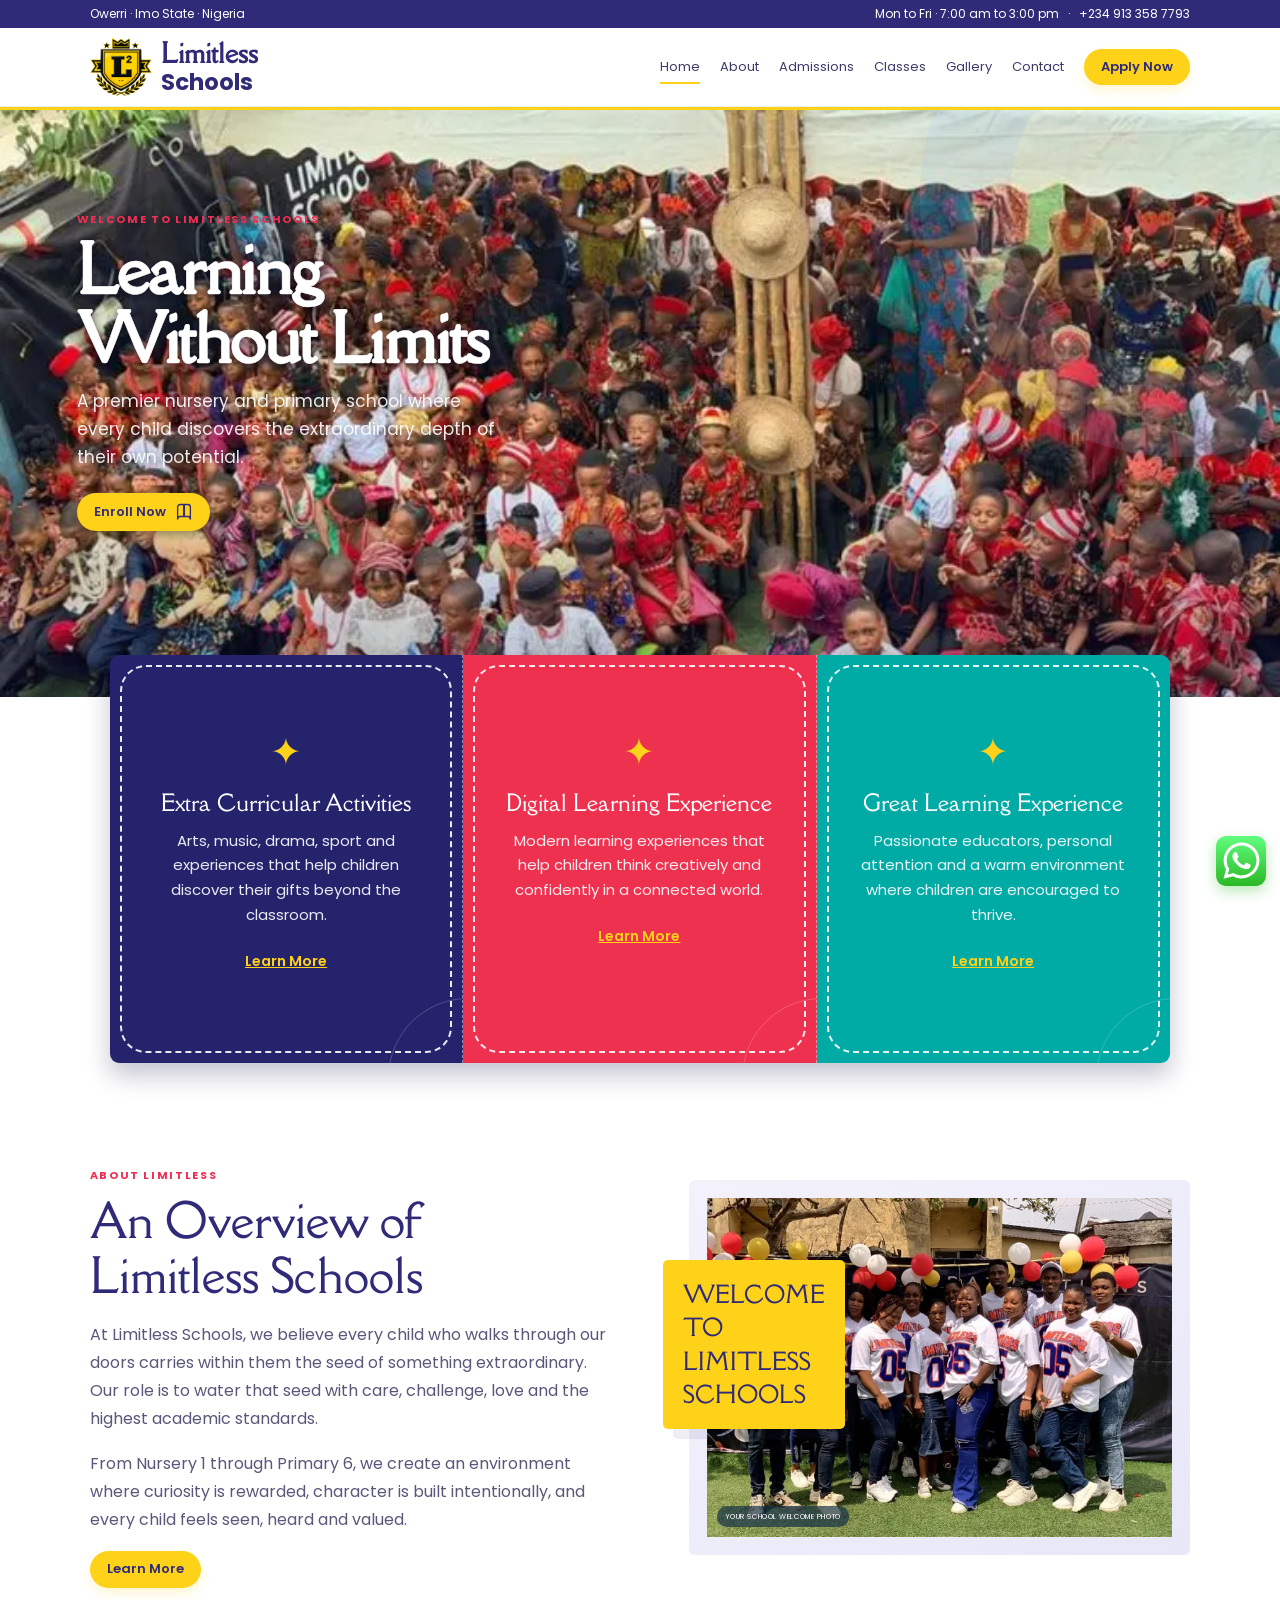
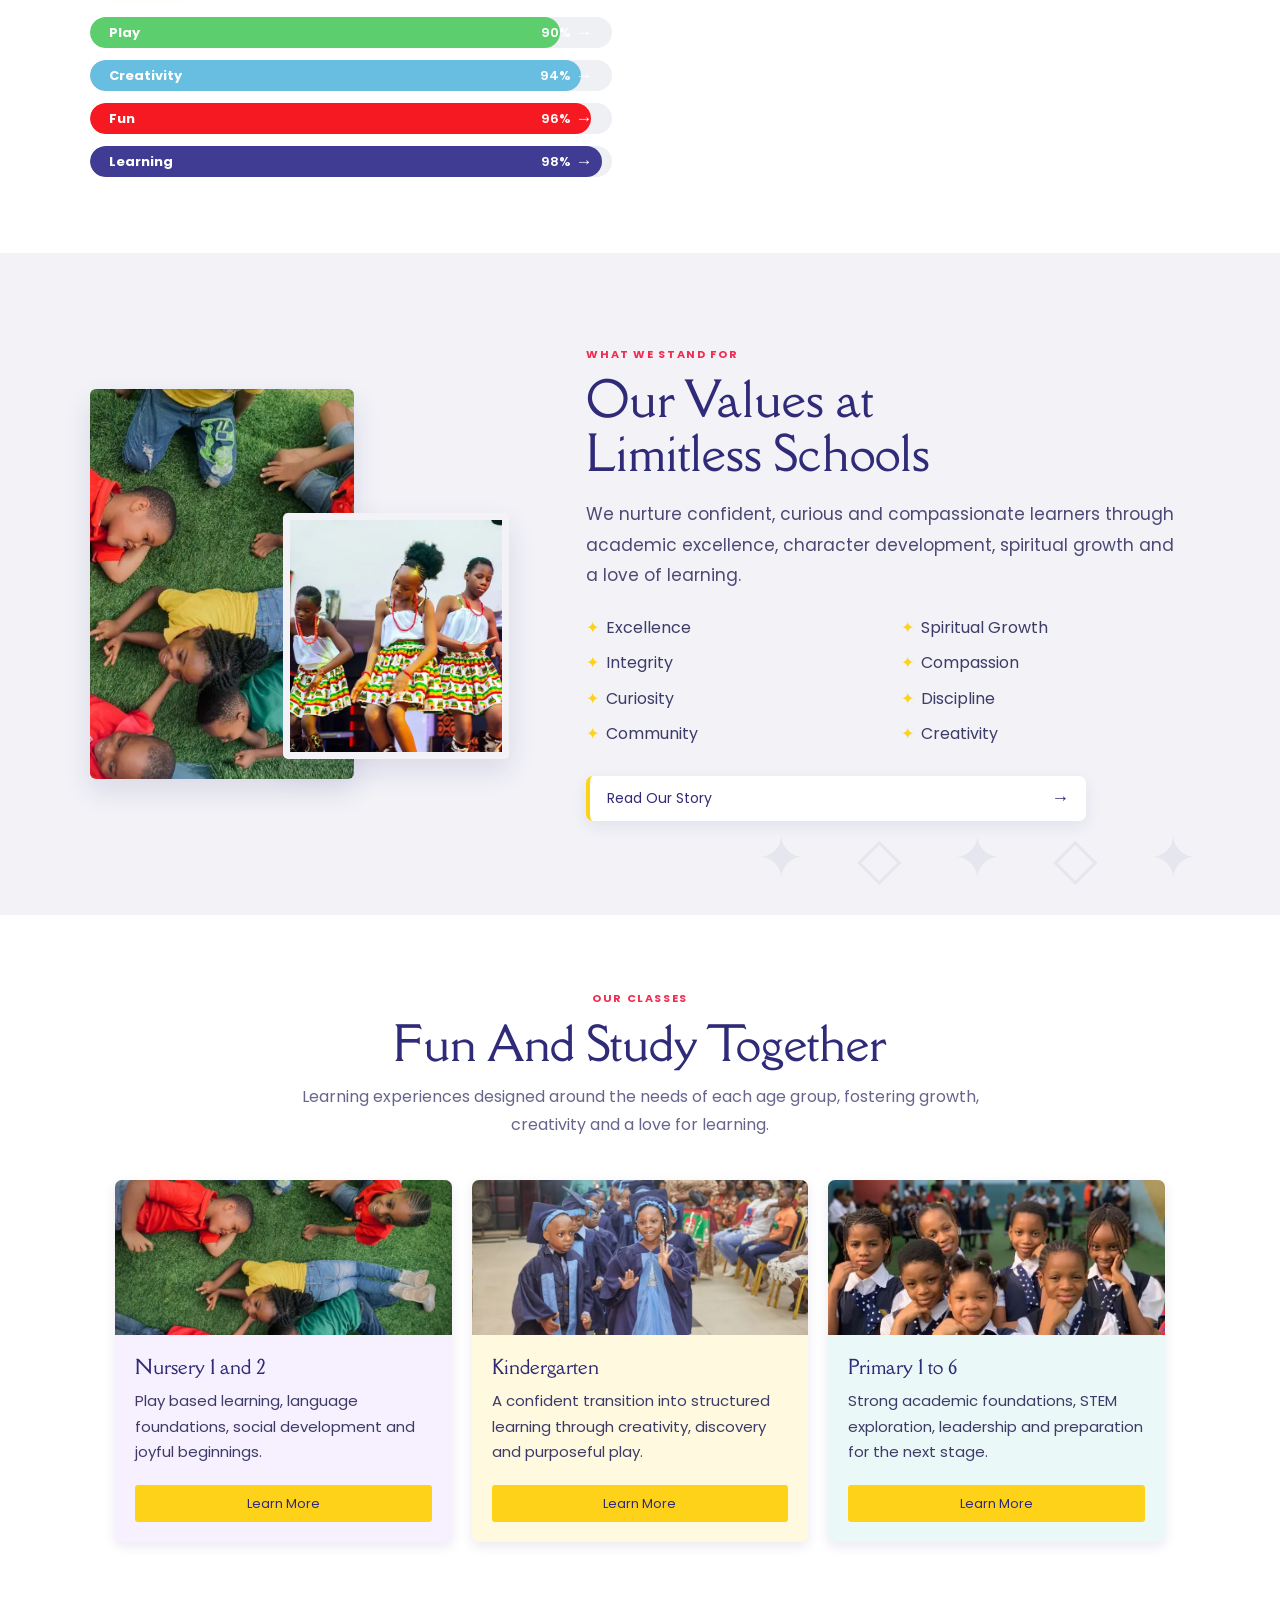
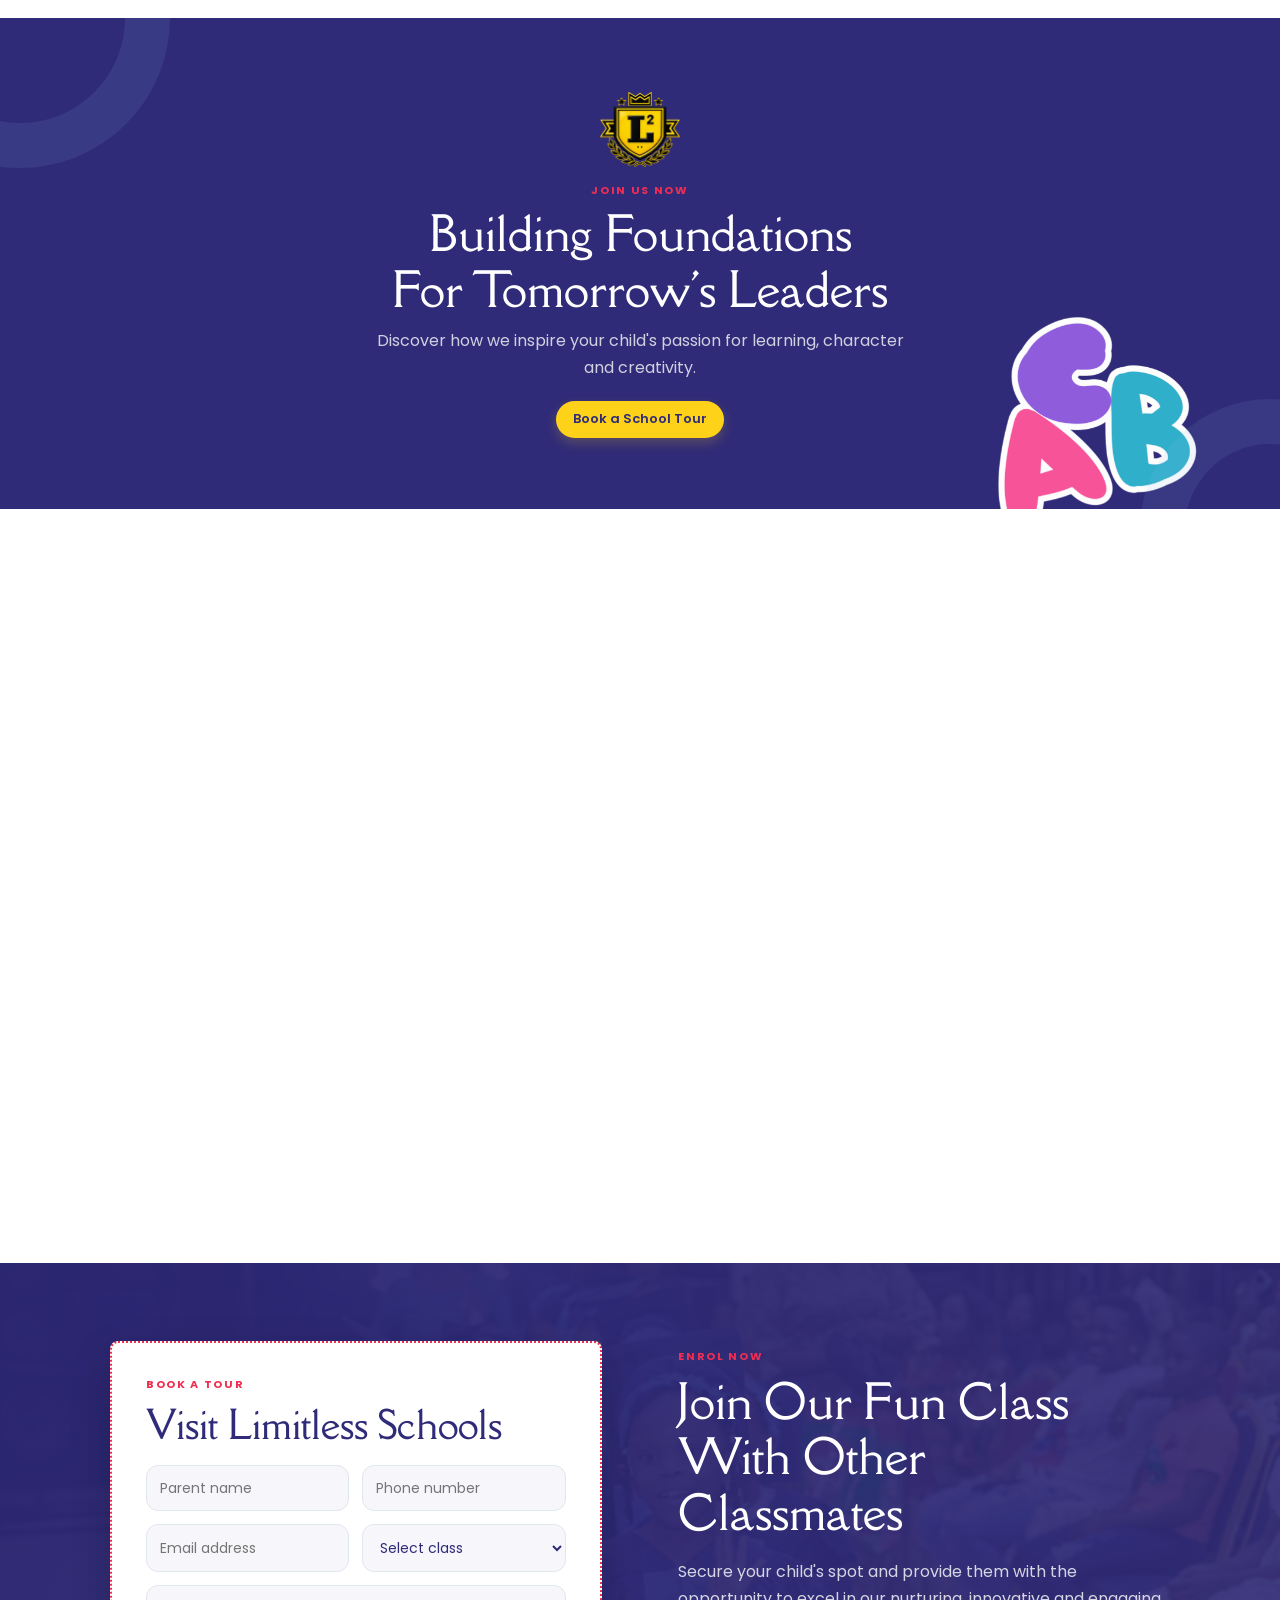
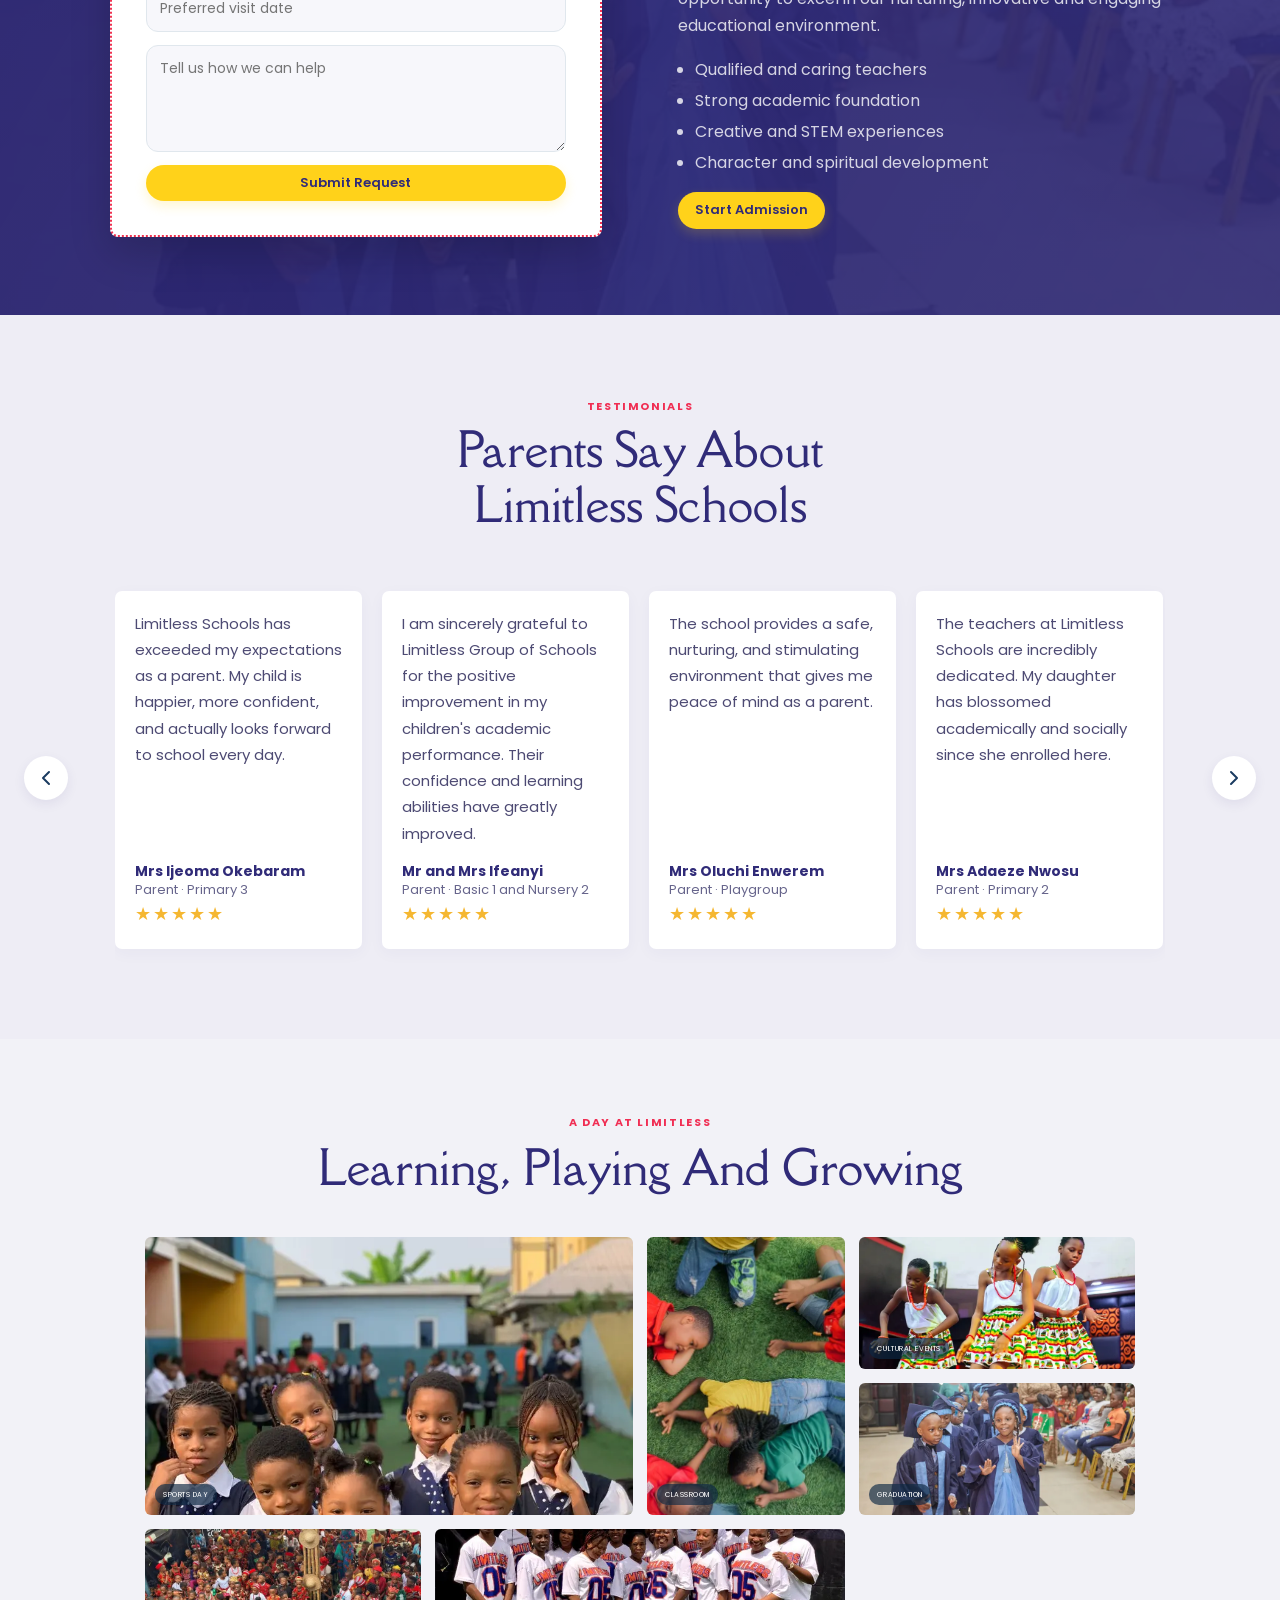
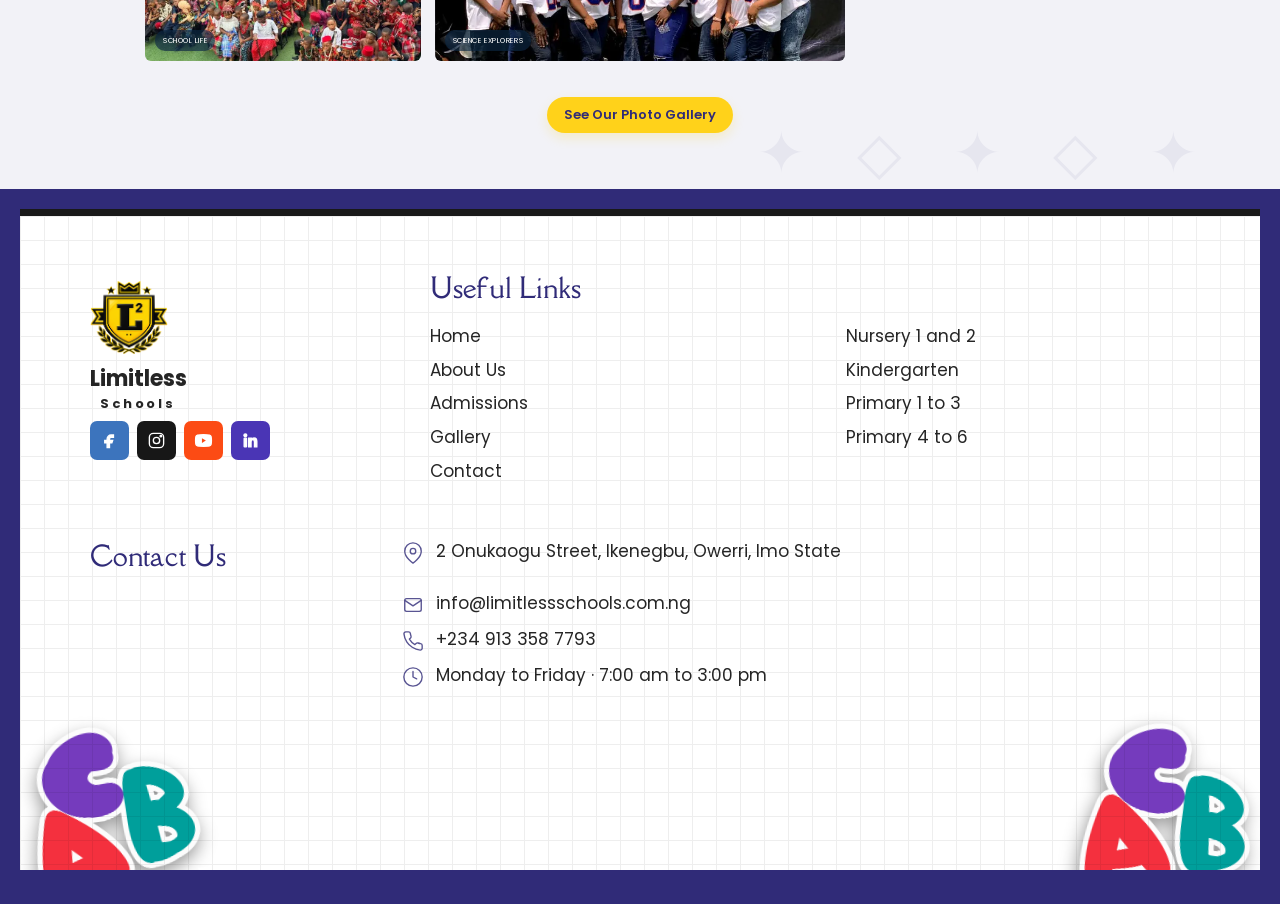
==== commit 20cba79e: "Add favicon to all pages" ====
--- a/index.html
+++ b/index.html
@@ -1,4 +1,5 @@
-<!doctype html><html lang="en"><head><meta charset="utf-8"><meta name="viewport" content="width=device-width,initial-scale=1"><title>Home | Limitless Schools</title><meta name="description" content="Limitless Schools in Owerri, Imo State. Nursery and primary education focused on excellence, character and limitless potential."><link rel="preconnect" href="https://fonts.googleapis.com"><link rel="preconnect" href="https://fonts.gstatic.com" crossorigin><link href="https://fonts.googleapis.com/css2?family=Della+Respira&family=Poppins:wght@400;500;600;700&display=swap" rel="stylesheet"><link rel="stylesheet" href="assets/css/style.css"></head><body><div class="topbar"><span>Owerri · Imo State · Nigeria</span><span>Mon to Fri · 7:00 am to 3:00 pm &nbsp; · &nbsp; +234 913 358 7793</span></div><header class="nav"><a class="brand" href="index.html"><img class="brandmark" src="assets/images/logo.png" alt="Limitless Schools logo"><span class="brandtext">Limitless<small>Schools</small></span></a><button class="menu" aria-label="Menu">☰</button><nav class="navlinks"><a class="active" href="index.html">Home</a><a class="" href="about.html">About</a><a class="" href="admissions.html">Admissions</a><a class="" href="classes.html">Classes</a><a class="" href="gallery.html">Gallery</a><a class="" href="contact.html">Contact</a><a class="navcta" href="admissions.html">Apply Now →</a></nav></header><main><section class="hero hero-carousel" aria-label="Limitless Schools highlights">
+<!doctype html><html lang="en"><head><meta charset="utf-8"><meta name="viewport" content="width=device-width,initial-scale=1"><title>Home | Limitless Schools</title><meta name="description" content="Limitless Schools in Owerri, Imo State. Nursery and primary education focused on excellence, character and limitless potential."><link rel="preconnect" href="https://fonts.googleapis.com"><link rel="preconnect" href="https://fonts.gstatic.com" crossorigin><link href="https://fonts.googleapis.com/css2?family=Della+Respira&family=Poppins:wght@400;500;600;700&display=swap" rel="stylesheet"><link rel="stylesheet" href="assets/css/style.css"><link rel="icon" type="image/webp" href="assets/images/favicon.webp">
+</head><body><div class="topbar"><span>Owerri · Imo State · Nigeria</span><span>Mon to Fri · 7:00 am to 3:00 pm &nbsp; · &nbsp; +234 913 358 7793</span></div><header class="nav"><a class="brand" href="index.html"><img class="brandmark" src="assets/images/logo.png" alt="Limitless Schools logo"><span class="brandtext">Limitless<small>Schools</small></span></a><button class="menu" aria-label="Menu">☰</button><nav class="navlinks"><a class="active" href="index.html">Home</a><a class="" href="about.html">About</a><a class="" href="admissions.html">Admissions</a><a class="" href="classes.html">Classes</a><a class="" href="gallery.html">Gallery</a><a class="" href="contact.html">Contact</a><a class="navcta" href="admissions.html">Apply Now →</a></nav></header><main><section class="hero hero-carousel" aria-label="Limitless Schools highlights">
 <div class="hero-slides" aria-live="polite">
   <div class="hero-slide active" data-title="Limits only exist in the mind"></div>
   <div class="hero-slide" data-title="Learning, Playing And Growing Together" data-kicker="A joyful place to learn" data-copy="We create memorable learning experiences that help children build confidence, character, creativity and curiosity."></div>
@@ -6,4 +7,4 @@
   <div class="hero-slide" data-title="Strong Foundations For A Limitless Future" data-kicker="Excellence with purpose" data-copy="Our nurturing environment combines strong academics with character, community and purposeful experiences."></div>
 </div>
 <div class="heroimg"></div><div class="heroart"></div><div class="hero-content"><p class="eyebrow hero-kicker">Welcome to Limitless Schools</p><h1 class="hero-title">Nurturing Young Minds,<br>Where Every Child's<br>Journey Begins</h1><p class="hero-copy">A premier nursery and primary school where every child discovers the extraordinary depth of their own potential.</p><a class="btn" href="admissions.html">Apply for Admission</a></div>
-<div class="hero-controls"><button class="hero-prev" aria-label="Previous slide">‹</button><div class="hero-dots"><button class="hero-dot active" data-slide="0" aria-label="Go to slide 1"></button><button class="hero-dot" data-slide="1" aria-label="Go to slide 2"></button><button class="hero-dot" data-slide="2" aria-label="Go to slide 3"></button><button class="hero-dot" data-slide="3" aria-label="Go to slide 4"></button></div><button class="hero-next" aria-label="Next slide">›</button></div><div class="hero-progress"><span></span></div><div class="hero-features"><article class="feature"><div class="star">✦</div><h3>Extra Curricular Activities</h3><p>Arts, music, drama, sport and experiences that help children discover their gifts beyond the classroom.</p><a href="about.html">Learn More</a></article><article class="feature"><div class="star">✦</div><h3>Digital Learning Experience</h3><p>Modern learning experiences that help children think creatively and confidently in a connected world.</p><a href="about.html">Learn More</a></article><article class="feature"><div class="star">✦</div><h3>Great Learning Experience</h3><p>Passionate educators, personal attention and a warm environment where children are encouraged to thrive.</p><a href="classes.html">Learn More</a></article></div></section><section class="section split reveal"><div><p class="eyebrow">About Limitless</p><h2>An Overview of<br>Limitless Schools</h2><p class="copy">At Limitless Schools, we believe every child who walks through our doors carries within them the seed of something extraordinary. Our role is to water that seed with care, challenge, love and the highest academic standards.</p><p class="copy">From Nursery 1 through Primary 6, we create an environment where curiosity is rewarded, character is built intentionally, and every child feels seen, heard and valued.</p><a class="btn" href="about.html">Learn More →</a><div class="progress"><div class="progressrow">Play <b>90%</b><div class="track"><i style="width:90%"></i></div></div><div class="progressrow">Creativity <b>94%</b><div class="track"><i style="width:94%"></i></div></div><div class="progressrow">Fun <b>96%</b><div class="track"><i style="width:96%"></i></div></div><div class="progressrow">Learning <b>98%</b><div class="track"><i style="width:98%"></i></div></div></div></div><div class="about-visual"><div class="imagebox"><span>Your school welcome photo</span></div><div class="welcome">WELCOME<br>TO<br>LIMITLESS<br>SCHOOLS</div></div></section><section class="section gray values-grid reveal"><div class="layers"><div class="one"></div><div class="two"></div></div><div><p class="eyebrow">What We Stand For</p><h2>Our Values at<br>Limitless Schools</h2><p class="copy">We nurture confident, curious and compassionate learners through academic excellence, character development, spiritual growth and a love of learning.</p><ul class="values-list"><li>Excellence</li><li>Spiritual Growth</li><li>Integrity</li><li>Compassion</li><li>Curiosity</li><li>Discipline</li><li>Community</li><li>Creativity</li></ul><a class="pill" href="about.html">Read Our Story <span>→</span></a></div></section><section class="section reveal"><div class="center"><p class="eyebrow">Our Classes</p><h2>Fun And Study Together</h2><p>Learning experiences designed around the needs of each age group, fostering growth, creativity and a love for learning.</p></div><div class="cards"><article class="card"><div class="cardimg"><span>Nursery 1 and 2</span></div><div class="cardbody"><h3>Nursery 1 and 2</h3><p>Play based learning, language foundations, social development and joyful beginnings.</p></div><a class="cardlink" href="classes.html">Learn More →</a></article><article class="card"><div class="cardimg"><span>Kindergarten</span></div><div class="cardbody"><h3>Kindergarten</h3><p>A confident transition into structured learning through creativity, discovery and purposeful play.</p></div><a class="cardlink" href="classes.html">Learn More →</a></article><article class="card"><div class="cardimg"><span>Primary 1 to 6</span></div><div class="cardbody"><h3>Primary 1 to 6</h3><p>Strong academic foundations, STEM exploration, leadership and preparation for the next stage.</p></div><a class="cardlink" href="classes.html">Learn More →</a></article></div></section><section class="cta-band reveal"><div class="seal"><img src="assets/images/logo.png" alt="Limitless Schools"></div><p class="eyebrow">Join Us Now</p><h2>Building Foundations<br>For Tomorrow's Leaders</h2><p>Discover how we inspire your child's passion for learning, character and creativity.</p><a class="btn" href="admissions.html">Book a School Tour →</a></section><section class="section whygrid reveal"><div><p class="eyebrow">Why Choose Us</p><h2>Different Kids,<br>Different Learning</h2><div class="whyitem"><span>01</span><div><h3>We Are Passionate</h3><p>Our children learn from educators who care deeply about teaching and about the individual child.</p></div></div><div class="whyitem"><span>02</span><div><h3>Safe Environment</h3><p>We place strong attention on the safety, wellbeing and protection of every pupil.</p></div></div><div class="whyitem"><span>03</span><div><h3>Our Curriculum</h3><p>We build strong academic foundations while making room for creativity, STEM and character development.</p></div></div><div class="whyitem"><span>04</span><div><h3>Class Size</h3><p>We value meaningful teacher pupil relationships and an environment where children can be properly supported.</p></div></div></div><div class="whyimg"><span>Your classroom photo</span></div></section><section class="booking reveal"><div class="formbox"><p class="eyebrow">Book A Tour</p><h2>Visit Limitless Schools</h2><form class="formgrid"><div class="two"><input placeholder="Parent name"><input placeholder="Phone number"></div><div class="two"><input placeholder="Email address"><select><option>Select class</option><option>Nursery 1</option><option>Nursery 2</option><option>Kindergarten</option><option>Primary 1 to 3</option><option>Primary 4 to 6</option></select></div><input placeholder="Preferred visit date"><textarea rows="4" placeholder="Tell us how we can help"></textarea><button class="btn" type="button">Submit Request →</button></form></div><div class="bookingcopy"><p class="eyebrow">Enrol Now</p><h2>Join Our Fun Class With Other Classmates</h2><p>Secure your child's spot and provide them with the opportunity to excel in our nurturing, innovative and engaging educational environment.</p><ul><li>Qualified and caring teachers</li><li>Strong academic foundation</li><li>Creative and STEM experiences</li><li>Character and spiritual development</li></ul><a class="btn" href="admissions.html">Start Admission →</a></div></section><section class="testimonials reveal"><div class="center"><p class="eyebrow">Testimonials</p><h2>Parents Say About<br>Limitless Schools</h2></div><div class="test-carousel"><div class="test-prev" role="button" tabindex="0" aria-label="Previous"><svg width="24" height="24" viewBox="0 0 24 24" fill="none" stroke="currentColor" stroke-width="2" stroke-linecap="round" stroke-linejoin="round"><path d="M15 18l-6-6 6-6"/></svg></div><div class="testgrid"><article class="testimonial"><p>Limitless Schools has exceeded my expectations as a parent. My child is happier, more confident, and actually looks forward to school every day.</p><strong>Mrs Ijeoma Okebaram</strong><small>Parent · Primary 3</small><div class="stars">★★★★★</div></article><article class="testimonial"><p>I am sincerely grateful to Limitless Group of Schools for the positive improvement in my children's academic performance. Their confidence and learning abilities have greatly improved.</p><strong>Mr and Mrs Ifeanyi</strong><small>Parent · Basic 1 and Nursery 2</small><div class="stars">★★★★★</div></article><article class="testimonial"><p>The school provides a safe, nurturing, and stimulating environment that gives me peace of mind as a parent.</p><strong>Mrs Oluchi Enwerem</strong><small>Parent · Playgroup</small><div class="stars">★★★★★</div></article><article class="testimonial"><p>The teachers at Limitless Schools are incredibly dedicated. My daughter has blossomed academically and socially since she enrolled here.</p><strong>Mrs Adaeze Nwosu</strong><small>Parent · Primary 2</small><div class="stars">★★★★★</div></article><article class="testimonial"><p>What I love most about Limitless Schools is how they balance academics with character development. My son is becoming a well-rounded young leader.</p><strong>Mr Chukwuemeka Obi</strong><small>Parent · Primary 5</small><div class="stars">★★★★★</div></article><article class="testimonial"><p>From the moment we visited, we knew this was the right school for our children. The warmth, structure and excellence are evident everywhere.</p><strong>Mrs Ngozi Eze</strong><small>Parent · Nursery 1</small><div class="stars">★★★★★</div></article></div><div class="test-next" role="button" tabindex="0" aria-label="Next"><svg width="24" height="24" viewBox="0 0 24 24" fill="none" stroke="currentColor" stroke-width="2" stroke-linecap="round" stroke-linejoin="round"><path d="M9 18l6-6-6-6"/></svg></div></div></section><section class="section gray reveal"><div class="center"><p class="eyebrow">A Day At Limitless</p><h2>Learning, Playing And Growing</h2></div><div class="gallerygrid"><div class="galleryitem wide tall"><span>Sports Day</span></div><div class="galleryitem tall"><span>Classroom</span></div><div class="galleryitem"><span>Cultural Events</span></div><div class="galleryitem"><span>Graduation</span></div><div class="galleryitem"><span>School Life</span></div><div class="galleryitem wide"><span>Science Explorers</span></div></div><div style="text-align:center"><a class="btn" href="gallery.html">See Our Photo Gallery →</a></div></section></main><footer><div class="footergrid"><div><a class="brand footbrand" href="index.html"><img class="brandmark" src="assets/images/logo.png" alt="Limitless Schools logo"><span class="brandtext">Limitless<small>Schools</small></span></a><p>Limits only exist in the mind.</p><p>Shaping curious, confident, and compassionate young leaders in Owerri.</p></div><div><h4>Useful Links</h4><a href="index.html">Home</a><a href="about.html">About Us</a><a href="admissions.html">Admissions</a><a href="gallery.html">Gallery</a><a href="contact.html">Contact</a></div><div><h4>Programmes</h4><a href="classes.html">Nursery 1 and 2</a><a href="classes.html">Kindergarten</a><a href="classes.html">Primary 1 to 3</a><a href="classes.html">Primary 4 to 6</a></div><div class="contact-info"><h4>Contact Us</h4><span><svg width="18" height="18" viewBox="0 0 24 24" fill="none" stroke="currentColor" stroke-width="1.5" stroke-linecap="round" stroke-linejoin="round"><path d="M21 10c0 7-9 13-9 13s-9-6-9-13a9 9 0 0 1 18 0z"/><circle cx="12" cy="10" r="3"/></svg>2 Onukaogu Street, Ikenegbu, Owerri, Imo State</span><a href="mailto:info@limitlessschools.com.ng"><svg width="18" height="18" viewBox="0 0 24 24" fill="none" stroke="currentColor" stroke-width="1.5" stroke-linecap="round" stroke-linejoin="round"><rect x="3" y="5" width="18" height="14" rx="2"/><path d="M3 7l9 6 9-6"/></svg>info@limitlessschools.com.ng</a><a href="tel:+2349133587793"><svg width="18" height="18" viewBox="0 0 24 24" fill="none" stroke="currentColor" stroke-width="1.5" stroke-linecap="round" stroke-linejoin="round"><path d="M22 16.92v3a2 2 0 0 1-2.18 2 19.79 19.79 0 0 1-8.63-3.07 19.5 19.5 0 0 1-6-6 19.79 19.79 0 0 1-3.07-8.67A2 2 0 0 1 4.11 2h3a2 2 0 0 1 2 1.72 12.84 12.84 0 0 0 .7 2.81 2 2 0 0 1-.45 2.11L8.09 9.91a16 16 0 0 0 6 6l1.27-1.27a2 2 0 0 1 2.11-.45 12.84 12.84 0 0 0 2.81.7A2 2 0 0 1 22 16.92z"/></svg>+234 913 358 7793</a><span><svg width="18" height="18" viewBox="0 0 24 24" fill="none" stroke="currentColor" stroke-width="1.5" stroke-linecap="round" stroke-linejoin="round"><circle cx="12" cy="12" r="10"/><path d="M12 6v6l4 2"/></svg>Monday to Friday · 7:00 am to 3:00 pm</span></div></div><div class="bottom"><span>© 2026 Limitless Schools. All rights reserved.</span><span>Excellence · Integrity · Limitless Potential</span></div></footer><a class="wa" href="https://wa.me/2349133587793" aria-label="WhatsApp">◔</a><script src="assets/js/main.js"></script></body></html>+<div class="hero-controls"><button class="hero-prev" aria-label="Previous slide">‹</button><div class="hero-dots"><button class="hero-dot active" data-slide="0" aria-label="Go to slide 1"></button><button class="hero-dot" data-slide="1" aria-label="Go to slide 2"></button><button class="hero-dot" data-slide="2" aria-label="Go to slide 3"></button><button class="hero-dot" data-slide="3" aria-label="Go to slide 4"></button></div><button class="hero-next" aria-label="Next slide">›</button></div><div class="hero-progress"><span></span></div><div class="hero-features"><article class="feature"><div class="star">✦</div><h3>Extra Curricular Activities</h3><p>Arts, music, drama, sport and experiences that help children discover their gifts beyond the classroom.</p><a href="about.html">Learn More</a></article><article class="feature"><div class="star">✦</div><h3>Digital Learning Experience</h3><p>Modern learning experiences that help children think creatively and confidently in a connected world.</p><a href="about.html">Learn More</a></article><article class="feature"><div class="star">✦</div><h3>Great Learning Experience</h3><p>Passionate educators, personal attention and a warm environment where children are encouraged to thrive.</p><a href="classes.html">Learn More</a></article></div></section><section class="section split reveal"><div><p class="eyebrow">About Limitless</p><h2>An Overview of<br>Limitless Schools</h2><p class="copy">At Limitless Schools, we believe every child who walks through our doors carries within them the seed of something extraordinary. Our role is to water that seed with care, challenge, love and the highest academic standards.</p><p class="copy">From Nursery 1 through Primary 6, we create an environment where curiosity is rewarded, character is built intentionally, and every child feels seen, heard and valued.</p><a class="btn" href="about.html">Learn More →</a><div class="progress"><div class="progressrow">Play <b>90%</b><div class="track"><i style="width:90%"></i></div></div><div class="progressrow">Creativity <b>94%</b><div class="track"><i style="width:94%"></i></div></div><div class="progressrow">Fun <b>96%</b><div class="track"><i style="width:96%"></i></div></div><div class="progressrow">Learning <b>98%</b><div class="track"><i style="width:98%"></i></div></div></div></div><div class="about-visual"><div class="imagebox"><span>Your school welcome photo</span></div><div class="welcome">WELCOME<br>TO<br>LIMITLESS<br>SCHOOLS</div></div></section><section class="section gray values-grid reveal"><div class="layers"><div class="one"></div><div class="two"></div></div><div><p class="eyebrow">What We Stand For</p><h2>Our Values at<br>Limitless Schools</h2><p class="copy">We nurture confident, curious and compassionate learners through academic excellence, character development, spiritual growth and a love of learning.</p><ul class="values-list"><li>Excellence</li><li>Spiritual Growth</li><li>Integrity</li><li>Compassion</li><li>Curiosity</li><li>Discipline</li><li>Community</li><li>Creativity</li></ul><a class="pill" href="about.html">Read Our Story <span>→</span></a></div></section><section class="section reveal"><div class="center"><p class="eyebrow">Our Classes</p><h2>Fun And Study Together</h2><p>Learning experiences designed around the needs of each age group, fostering growth, creativity and a love for learning.</p></div><div class="cards"><article class="card"><div class="cardimg"><span>Nursery 1 and 2</span></div><div class="cardbody"><h3>Nursery 1 and 2</h3><p>Play based learning, language foundations, social development and joyful beginnings.</p></div><a class="cardlink" href="classes.html">Learn More →</a></article><article class="card"><div class="cardimg"><span>Kindergarten</span></div><div class="cardbody"><h3>Kindergarten</h3><p>A confident transition into structured learning through creativity, discovery and purposeful play.</p></div><a class="cardlink" href="classes.html">Learn More →</a></article><article class="card"><div class="cardimg"><span>Primary 1 to 6</span></div><div class="cardbody"><h3>Primary 1 to 6</h3><p>Strong academic foundations, STEM exploration, leadership and preparation for the next stage.</p></div><a class="cardlink" href="classes.html">Learn More →</a></article></div></section><section class="cta-band reveal"><div class="seal"><img src="assets/images/logo.png" alt="Limitless Schools"></div><p class="eyebrow">Join Us Now</p><h2>Building Foundations<br>For Tomorrow's Leaders</h2><p>Discover how we inspire your child's passion for learning, character and creativity.</p><a class="btn" href="admissions.html">Book a School Tour →</a></section><section class="section whygrid reveal"><div><p class="eyebrow">Why Choose Us</p><h2>Different Kids,<br>Different Learning</h2><div class="whyitem"><span>01</span><div><h3>We Are Passionate</h3><p>Our children learn from educators who care deeply about teaching and about the individual child.</p></div></div><div class="whyitem"><span>02</span><div><h3>Safe Environment</h3><p>We place strong attention on the safety, wellbeing and protection of every pupil.</p></div></div><div class="whyitem"><span>03</span><div><h3>Our Curriculum</h3><p>We build strong academic foundations while making room for creativity, STEM and character development.</p></div></div><div class="whyitem"><span>04</span><div><h3>Class Size</h3><p>We value meaningful teacher pupil relationships and an environment where children can be properly supported.</p></div></div></div><div class="whyimg"><span>Your classroom photo</span></div></section><section class="booking reveal"><div class="formbox"><p class="eyebrow">Book A Tour</p><h2>Visit Limitless Schools</h2><form class="formgrid"><div class="two"><input placeholder="Parent name"><input placeholder="Phone number"></div><div class="two"><input placeholder="Email address"><select><option>Select class</option><option>Nursery 1</option><option>Nursery 2</option><option>Kindergarten</option><option>Primary 1 to 3</option><option>Primary 4 to 6</option></select></div><input placeholder="Preferred visit date"><textarea rows="4" placeholder="Tell us how we can help"></textarea><button class="btn" type="button">Submit Request →</button></form></div><div class="bookingcopy"><p class="eyebrow">Enrol Now</p><h2>Join Our Fun Class With Other Classmates</h2><p>Secure your child's spot and provide them with the opportunity to excel in our nurturing, innovative and engaging educational environment.</p><ul><li>Qualified and caring teachers</li><li>Strong academic foundation</li><li>Creative and STEM experiences</li><li>Character and spiritual development</li></ul><a class="btn" href="admissions.html">Start Admission →</a></div></section><section class="testimonials reveal"><div class="center"><p class="eyebrow">Testimonials</p><h2>Parents Say About<br>Limitless Schools</h2></div><div class="test-carousel"><div class="test-prev" role="button" tabindex="0" aria-label="Previous"><svg width="24" height="24" viewBox="0 0 24 24" fill="none" stroke="currentColor" stroke-width="2" stroke-linecap="round" stroke-linejoin="round"><path d="M15 18l-6-6 6-6"/></svg></div><div class="testgrid"><article class="testimonial"><p>Limitless Schools has exceeded my expectations as a parent. My child is happier, more confident, and actually looks forward to school every day.</p><strong>Mrs Ijeoma Okebaram</strong><small>Parent · Primary 3</small><div class="stars">★★★★★</div></article><article class="testimonial"><p>I am sincerely grateful to Limitless Group of Schools for the positive improvement in my children's academic performance. Their confidence and learning abilities have greatly improved.</p><strong>Mr and Mrs Ifeanyi</strong><small>Parent · Basic 1 and Nursery 2</small><div class="stars">★★★★★</div></article><article class="testimonial"><p>The school provides a safe, nurturing, and stimulating environment that gives me peace of mind as a parent.</p><strong>Mrs Oluchi Enwerem</strong><small>Parent · Playgroup</small><div class="stars">★★★★★</div></article><article class="testimonial"><p>The teachers at Limitless Schools are incredibly dedicated. My daughter has blossomed academically and socially since she enrolled here.</p><strong>Mrs Adaeze Nwosu</strong><small>Parent · Primary 2</small><div class="stars">★★★★★</div></article><article class="testimonial"><p>What I love most about Limitless Schools is how they balance academics with character development. My son is becoming a well-rounded young leader.</p><strong>Mr Chukwuemeka Obi</strong><small>Parent · Primary 5</small><div class="stars">★★★★★</div></article><article class="testimonial"><p>From the moment we visited, we knew this was the right school for our children. The warmth, structure and excellence are evident everywhere.</p><strong>Mrs Ngozi Eze</strong><small>Parent · Nursery 1</small><div class="stars">★★★★★</div></article></div><div class="test-next" role="button" tabindex="0" aria-label="Next"><svg width="24" height="24" viewBox="0 0 24 24" fill="none" stroke="currentColor" stroke-width="2" stroke-linecap="round" stroke-linejoin="round"><path d="M9 18l6-6-6-6"/></svg></div></div></section><section class="section gray reveal"><div class="center"><p class="eyebrow">A Day At Limitless</p><h2>Learning, Playing And Growing</h2></div><div class="gallerygrid"><div class="galleryitem wide tall"><span>Sports Day</span></div><div class="galleryitem tall"><span>Classroom</span></div><div class="galleryitem"><span>Cultural Events</span></div><div class="galleryitem"><span>Graduation</span></div><div class="galleryitem"><span>School Life</span></div><div class="galleryitem wide"><span>Science Explorers</span></div></div><div style="text-align:center"><a class="btn" href="gallery.html">See Our Photo Gallery →</a></div></section></main><footer><div class="footergrid"><div><a class="brand footbrand" href="index.html"><img class="brandmark" src="assets/images/logo.png" alt="Limitless Schools logo"><span class="brandtext">Limitless<small>Schools</small></span></a><p>Limits only exist in the mind.</p><p>Shaping curious, confident, and compassionate young leaders in Owerri.</p></div><div><h4>Useful Links</h4><a href="index.html">Home</a><a href="about.html">About Us</a><a href="admissions.html">Admissions</a><a href="gallery.html">Gallery</a><a href="contact.html">Contact</a></div><div><h4>Programmes</h4><a href="classes.html">Nursery 1 and 2</a><a href="classes.html">Kindergarten</a><a href="classes.html">Primary 1 to 3</a><a href="classes.html">Primary 4 to 6</a></div><div class="contact-info"><h4>Contact Us</h4><span><svg width="18" height="18" viewBox="0 0 24 24" fill="none" stroke="currentColor" stroke-width="1.5" stroke-linecap="round" stroke-linejoin="round"><path d="M21 10c0 7-9 13-9 13s-9-6-9-13a9 9 0 0 1 18 0z"/><circle cx="12" cy="10" r="3"/></svg>2 Onukaogu Street, Ikenegbu, Owerri, Imo State</span><a href="mailto:info@limitlessschools.com.ng"><svg width="18" height="18" viewBox="0 0 24 24" fill="none" stroke="currentColor" stroke-width="1.5" stroke-linecap="round" stroke-linejoin="round"><rect x="3" y="5" width="18" height="14" rx="2"/><path d="M3 7l9 6 9-6"/></svg>info@limitlessschools.com.ng</a><a href="tel:+2349133587793"><svg width="18" height="18" viewBox="0 0 24 24" fill="none" stroke="currentColor" stroke-width="1.5" stroke-linecap="round" stroke-linejoin="round"><path d="M22 16.92v3a2 2 0 0 1-2.18 2 19.79 19.79 0 0 1-8.63-3.07 19.5 19.5 0 0 1-6-6 19.79 19.79 0 0 1-3.07-8.67A2 2 0 0 1 4.11 2h3a2 2 0 0 1 2 1.72 12.84 12.84 0 0 0 .7 2.81 2 2 0 0 1-.45 2.11L8.09 9.91a16 16 0 0 0 6 6l1.27-1.27a2 2 0 0 1 2.11-.45 12.84 12.84 0 0 0 2.81.7A2 2 0 0 1 22 16.92z"/></svg>+234 913 358 7793</a><span><svg width="18" height="18" viewBox="0 0 24 24" fill="none" stroke="currentColor" stroke-width="1.5" stroke-linecap="round" stroke-linejoin="round"><circle cx="12" cy="12" r="10"/><path d="M12 6v6l4 2"/></svg>Monday to Friday · 7:00 am to 3:00 pm</span></div></div><div class="bottom"><span>© 2026 Limitless Schools. All rights reserved.</span><span>Excellence · Integrity · Limitless Potential</span></div></footer><a class="wa" href="https://wa.me/2349133587793" aria-label="WhatsApp">◔</a><script src="assets/js/main.js"></script></body></html>
